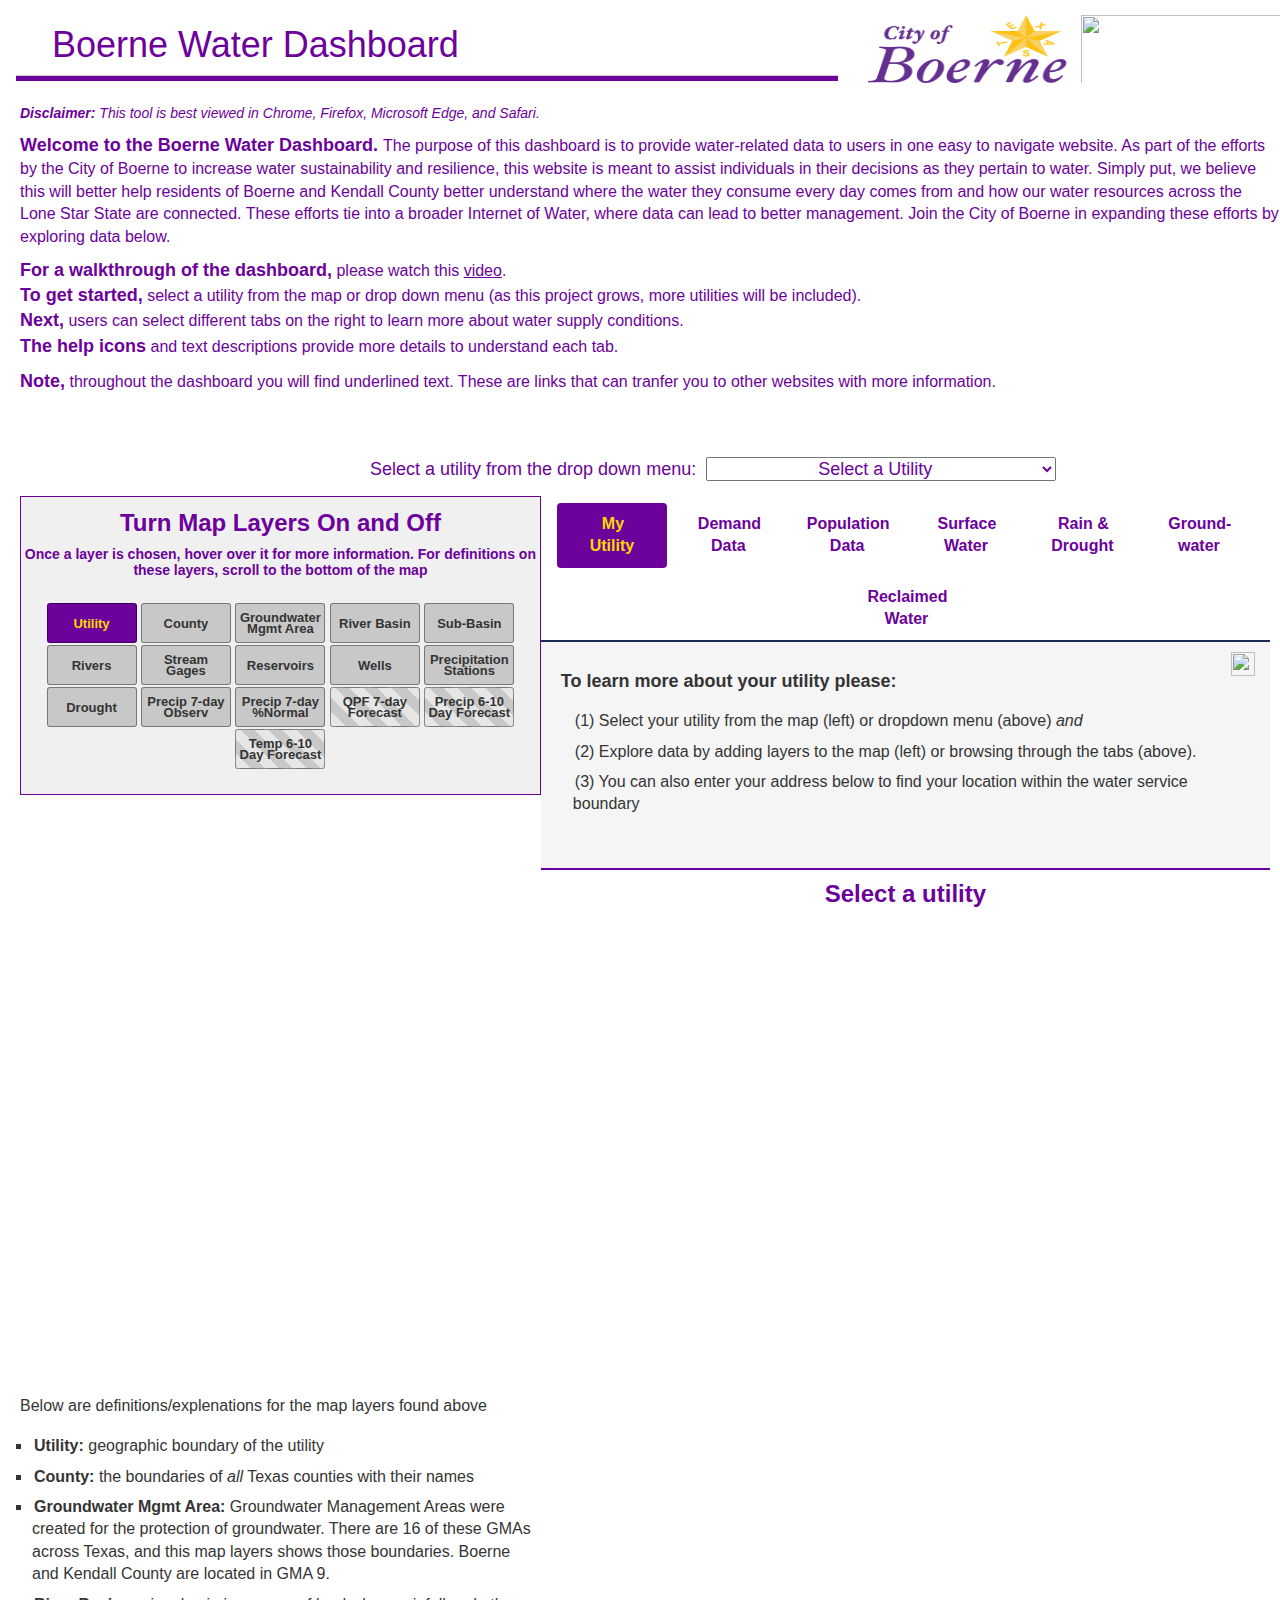
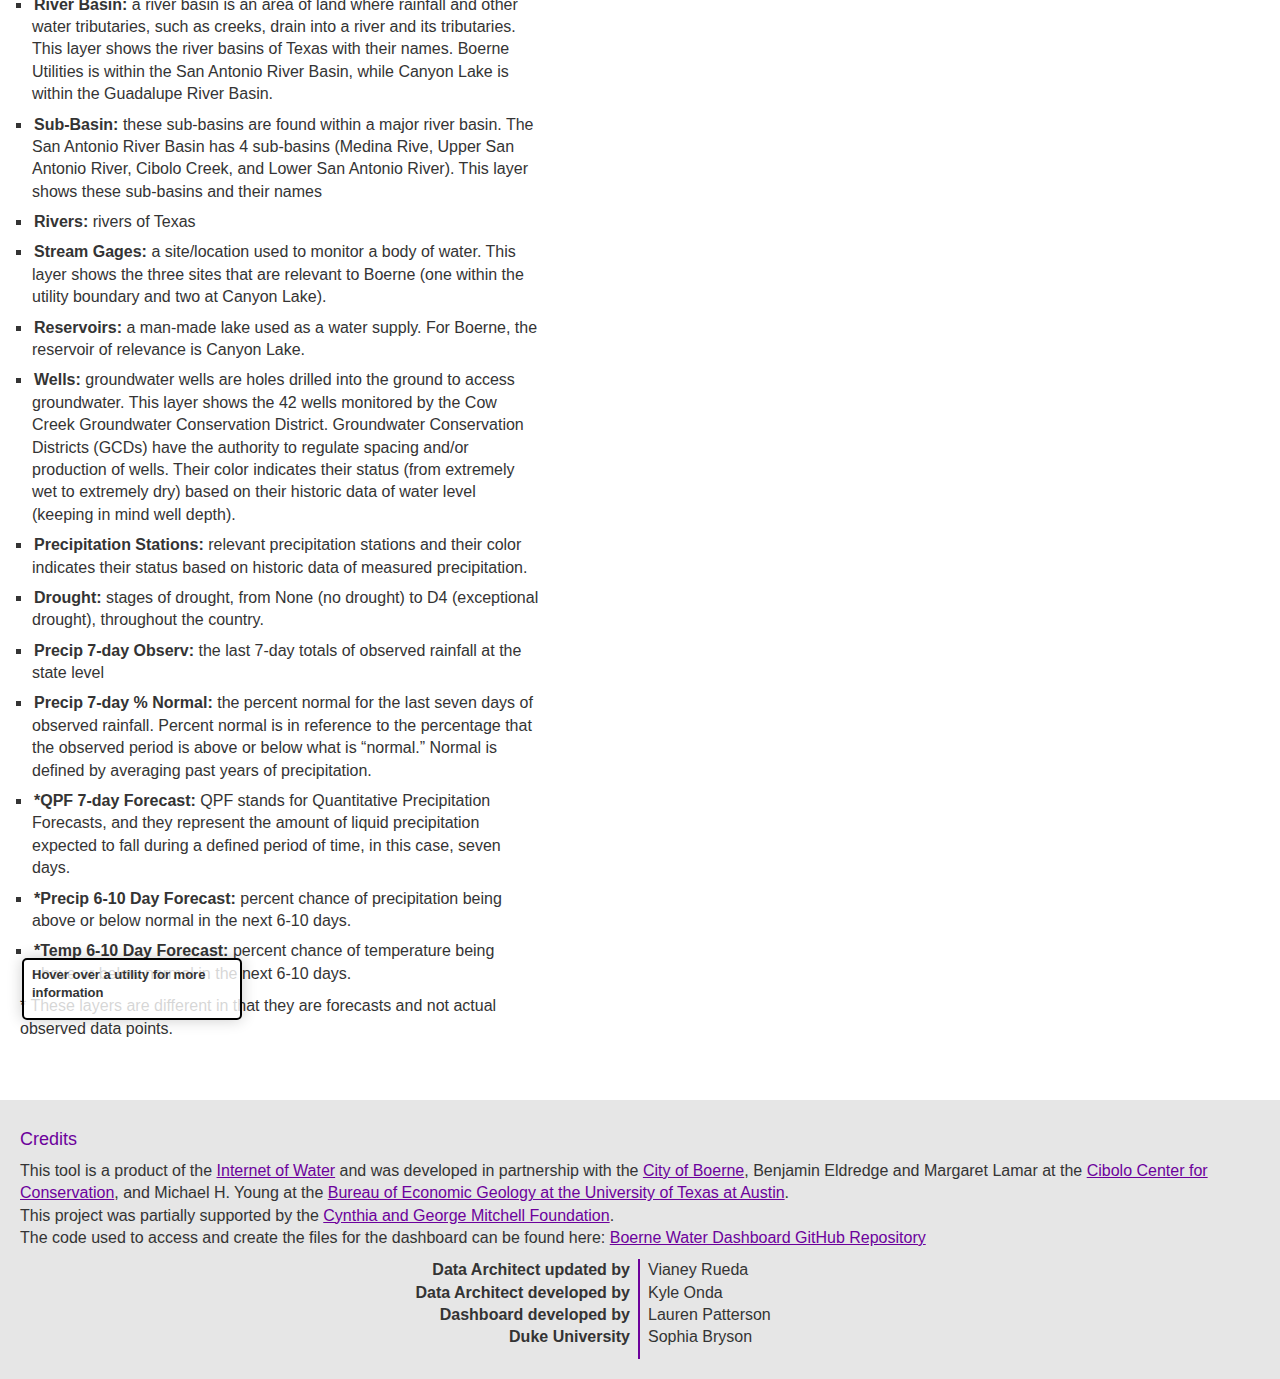
==== boerne-water-supply/index.html @ c2f60dc2 "update" ====
<!doctype html>
<!-- (c) Copyright protected by Duke University -->
<html class="no-js" lang="en-US" dir="ltr">
  <head>
    <meta charset="utf-8">
    <meta http-equiv="x-ua-compatible" content="ie=edge">
    <title>Boerne Water Dashboard</title>
    <meta name="description" content="Boerne water supply status">
    <meta name="viewport" content="width=device-width, initial-scale=1">
    <link rel="shortcut icon" href="favicon.png">

    <link rel="manifest" href="site.webmanifest">
    <link rel="apple-touch-icon" href="icon.png">
    <!-- Place favicon.ico in the root directory -->

    <link rel="preconnect" href="https://fonts.gstatic.com">
    <link href="https://fonts.googleapis.com/css2?family=Lato&family=Quicksand:wght@400;600&display=swap" rel=  "stylesheet">
     
    <script  src="https://code.jquery.com/jquery-3.5.0.min.js"  integrity="sha256-xNzN2a4ltkB44Mc/Jz3pT4iU1cmeR0FkXs4pru/JxaQ="
    crossorigin="anonymous"></script>
    
    <link rel="stylesheet" href="https://maxcdn.bootstrapcdn.com/bootstrap/3.3.7/css/bootstrap.min.css" integrity="sha384-BVYiiSIFeK1dGmJRAkycuHAHRg32OmUcww7on3RYdg4Va+PmSTsz/K68vbdEjh4u" crossorigin="anonymous">
    <link rel="stylesheet" href="https://maxcdn.bootstrapcdn.com/bootstrap/3.3.7/css/bootstrap-theme.min.css" integrity="sha384-rHyoN1iRsVXV4nD0JutlnGaslCJuC7uwjduW9SVrLvRYooPp2bWYgmgJQIXwl/Sp" crossorigin="anonymous">
    <script src="https://maxcdn.bootstrapcdn.com/bootstrap/3.3.7/js/bootstrap.min.js" integrity="sha384-Tc5IQib027qvyjSMfHjOMaLkfuWVxZxUPnCJA7l2mCWNIpG9mGCD8wGNIcPD7Txa" crossorigin="anonymous"></script>

    
    <script src="https://api.mapbox.com/mapbox-gl-js/v2.0.0/mapbox-gl.js"></script>
    <link href="https://api.mapbox.com/mapbox-gl-js/v2.0.0/mapbox-gl.css" rel="stylesheet" />
    <script src="https://api.mapbox.com/mapbox-gl-js/plugins/mapbox-gl-geocoder/v4.5.1/mapbox-gl-geocoder.min.js"></script>
    <link rel="stylesheet" href="https://api.mapbox.com/mapbox-gl-js/plugins/mapbox-gl-geocoder/v4.5.1/mapbox-gl-geocoder.css"
        type="text/css"/>

    <!-- Promise polyfill script required to use Mapbox GL Geocoder in IE 11 -->
    <script src="https://cdn.jsdelivr.net/npm/es6-promise@4/dist/es6-promise.min.js"></script>
    <script src="https://cdn.jsdelivr.net/npm/es6-promise@4/dist/es6-promise.auto.min.js"></script>
    
    <script src="https://d3js.org/d3.v5.min.js"></script>           
    <script type="text/javascript" src="https://cdn.plot.ly/plotly-latest.min.js" defer></script>
    <!-- <script src = "js/plotly-latest.min.js"></script> -->
    <script src="https://unpkg.com/geojson-vt@3.2.0/geojson-vt.js"></script> <!-- create mapbox vector tiles-->
    <link rel="stylesheet" href="css/main_content.css">

    <style type="text/css">

    </style>
</head>

<body>
<div class = "row header">
    <div class="col-sm-8">    
        <h1 style="padding-left: 1em;">Boerne Water Dashboard</h1> 
        <hr style="background-color: #6c019c; height: 5px; margin-top: 1px;">
    </div>
    <div class="col-sm-2">
        <a href = "https://www.ci.boerne.tx.us//149/Utilities"> <img src="img/boerne_logo.png" style="width: 200px; height: 78px; padding-top: 10px; display: inline-block;"> </a> 
    </div>
    <div class="col-sm-2">
        <a href = "https://internetofwater.org/"> <img src="img/iow_logo.png" style="width: 200px; height: 78px; padding-top: 10px; display: inline-block;"> </a> 
    </div>
</div>

<!-- EXPLANATION TAB #################################################################################################

####################################################################################################################-->
<div class = "row header" style="margin-left: 20px;">
  <p style=" font-size: 14px;"><i><b>Disclaimer:</b> This tool is best viewed in Chrome, Firefox, Microsoft Edge, and Safari.</i></p>
  <p style="font-size: 16px;"><span style="color: rgb(108,1,156); font-size: 18px"><b>Welcome to the Boerne Water Dashboard. </b></span> The purpose of this dashboard is to provide water-related data to users in one easy to navigate website. 
    As part of the efforts by the City of Boerne to increase water sustainability and resilience, this website is meant to assist individuals in their decisions as they pertain to water. Simply put, we believe this will better help residents of 
    Boerne and Kendall County better understand where the water they consume every day comes from and how our water resources across the Lone Star State are connected. These efforts tie into a broader Internet of Water, where data can lead to 
    better management. Join the City of Boerne in expanding these efforts by exploring data below.<br>
  </p>  
  <p style="font-size: 16px;"><span style="color: rgb(108,1,156); font-size: 18px"><b>For a walkthrough of the dashboard,</b></span> please watch this <a href="https://www.youtube.com/watch?v=qurbL8w9JPM" target = "_blank">video</a>.<br>
    <span style="color: rgb(108,1,156); font-size: 18px"><b>To get started,</b></span> select a utility from the map or drop down menu (as this project grows, more utilities will be included). <br>
    <span style="color: rgb(108,1,156); font-size: 18px"><b>Next,</b></span> users can select different tabs on the right to learn more about water supply conditions.<br>
    <span style="color: rgb(108,1,156); font-size: 18px"><b>The help icons</b></span> and text descriptions provide more details to understand each tab.
  </p>
  <p style="font-size: 16px;"><span style="color: rgb(108,1,156); font-size: 18px"><b>Note,</b></span> throughout the dashboard you will find underlined text. These are links that can tranfer you to other websites with more information.<br></p>
  <h3 class = "chartTitles" id="dataUpdateNotice" style="padding-top: 20px; left: 50%;"></h3>
  <br>
  <!-- <img id="utilityHelp" style="position: absolute; height: 22px; right: 5px;" src="img/info_icon.png"> -->
    <form name="selectSystem"> 
        <h4 style="display: inline-block; padding-left: 350px">Select a utility from the drop down menu:</h4>&nbsp;
      <select style="width: 350px;" name="setSystem" id="setSystem" onchange="setSystemThis(this);">
              <option selected = "selected" value="none"> Select a Utility </option>
      </select>  
  </form>
</div>


<!--#######################################################################################################
                                    TAB SET UP
    ######################################################################################################-->
<div class="container">
  <div class="col-sm-5" style="padding:0px">
      <div class= "map-layers-row">   
        <h3 class="chartTitles">Turn Map Layers On and Off</h3>
        <h5 class="chartTitles">Once a layer is chosen, hover over it for more information. For definitions on these layers, scroll to the bottom of the map</h3> 
        <div class="row" style="text-align: center; display: inline;"> 
            <button class = "btn" value = "menuUtility" id = "menuUtility" style= "background-color: #6c019c; color: gold;">Utility</button>
            <button class="btn" value= "menuCounty" id= "menuCounty" >County</button>
            <button class="btn" value= "menuGMA" id= "menuGMA">Groundwater Mgmt Area</button>
            <button class="btn" value="menuBasins" id="menuBasins">River Basin</button>
            <button class="btn" value="menuWatershed" id="menuWatershed">Sub-Basin</button>
            <!--<button class="btn" value= "menuSource" id= "menuSource">Water Source</button>-->
            <button class="btn" value= "menuRivers" id= "menuRivers">Rivers</button>
            <button class="btn" value= "menuStreamGages" id= "menuStreamGages">Stream Gages</button>
            <button class="btn" value= "menuReservoirs" id= "menuReservoirs">Reservoirs</button>
            <button class="btn" value= "menuGroundwater" id= "menuGroundwater">Wells</button>
            <button class="btn" value= "menuPrecipitation" id= "menuPrecipitation">Precipitation Stations</button>
            <button class="btn" value= "menuDrought" id= "menuDrought">Drought</button>
            <button class="btn" value= "menuPCP7DayObsv" id= "menuPCP7DayObsv">Precip 7-day Observ</button>
            <button class="btn" value= "menuPCP7DayNorm" id= "menuPCP7DayNorm">Precip 7-day %Normal</button>
            <button class="btn forecast" value= "menuQPF7day" id= "menuQPF7day">QPF 7-day Forecast</button>
            <button class="btn forecast" value= "menuForecastPCP6" id= "menuForecastPCP6">Precip 6-10 Day Forecast</button>
            <button class="btn forecast" value= "menuForecastTEMP6" id= "menuForecastTEMP6">Temp 6-10 Day Forecast</button>
        </div><!--end top row-->
     <!--ADD DIV TO TURN ON WHEN QPF 7-day forecast selected-->
     <div id="moreForecastInfo" style="text-align: center; color: rgb(108,1,156); display: none;">
        <p>For additional forecasts, please visit the <a href="https://www.wpc.ncep.noaa.gov/#page=ovw" target="_blank">Weather Precipitation Center</a>.</p>
      </div>

    </div><!-- end map layers row-->

    <!--#######################################################################################################
                                    MAP DIV
    ######################################################################################################-->
     <div class="map-layer-row" id = "map-column" style="z-index: 1px;" style="border: thin solid rgb(108,1,156);">
           <div id="map" style="height: 600px; z-index: 10;"> <!--border: thin solid black;"--> 
           <div class="infoMap" id="map_hover_box"><p><strong>Hover over a utility for more information</strong></p></div>
           <div class="legend" id="stream-legend" style="display: none;"></div>    
           <div class="legend" id="drought-legend" style="display: none;"></div>    
         </div> <!--end map Div-->
      </div><!--end map row div-->
      <p> Below are definitions/explenations for the map layers found above</p>
        <ul style="list-style-type:square">                             
          <li> <b>Utility:</b> geographic boundary of the utility</li>
          <li> <b>County:</b> the boundaries of <i>all</i> Texas counties with their names</li>
          <li> <b>Groundwater Mgmt Area:</b> Groundwater Management Areas were created for the protection of groundwater. There are 16 of these GMAs across Texas, 
            and this map layers shows those boundaries. Boerne and Kendall County are located in GMA 9.</li>
          <li> <b>River Basin:</b> a river basin is an area of land where rainfall and other water tributaries, such as creeks, drain into a river and its tributaries. 
            This layer shows the river basins of Texas with their names. Boerne Utilities is within the San Antonio River Basin, while Canyon Lake is 
            within the Guadalupe River Basin.</li>
          <li> <b>Sub-Basin:</b> these sub-basins are found within a major river basin. The San Antonio River Basin has 4 sub-basins (Medina Rive, Upper San Antonio River, 
            Cibolo Creek, and Lower San Antonio River). This layer shows these sub-basins and their names</li>
          <li> <b>Rivers:</b> rivers of Texas</li>
          <li> <b>Stream Gages:</b> a site/location used to monitor a body of water. This layer shows the three sites that are relevant to Boerne (one within the utility 
            boundary and two at Canyon Lake).</li>
          <li> <b>Reservoirs:</b> a man-made lake used as a water supply. For Boerne, the reservoir of relevance is Canyon Lake.</li>
          <li> <b>Wells:</b> groundwater wells are holes drilled into the ground to access groundwater. This layer shows the 42 wells monitored by the Cow Creek Groundwater 
            Conservation District. Groundwater Conservation Districts (GCDs) have the authority to regulate spacing and/or production of wells. Their color indicates their 
            status (from extremely wet to extremely dry) based on their historic data of water level (keeping in mind well depth).</li>
          <li> <b>Precipitation Stations:</b> relevant precipitation stations and their color indicates their status based on historic data of measured precipitation.</li>
          <li> <b>Drought:</b> stages of drought, from None (no drought) to D4 (exceptional drought), throughout the country.</li>
          <li> <b>Precip 7-day Observ:</b> the last 7-day totals of observed rainfall at the state level</li>
          <li> <b>Precip 7-day % Normal:</b> the percent normal for the last seven days of observed rainfall. Percent normal is in reference to the percentage that the observed 
            period is above or below what is “normal.” Normal is defined by averaging past years of precipitation.</li>
          <li> <b>*QPF 7-day Forecast:</b> QPF stands for Quantitative Precipitation Forecasts, and they represent the amount of liquid precipitation expected to fall during a 
            defined period of time, in this case, seven days.</li>
          <li> <b>*Precip 6-10 Day Forecast:</b> percent chance of precipitation being above or below normal in the next 6-10 days.</li>
          <li> <b>*Temp 6-10 Day Forecast:</b> percent chance of temperature being above or below normal in the next 6-10 days.</li>
        </ul>
        <p> * These layers are different in that they are forecasts and not actual observed data points.</p>
  </div> <!--co-sm-5 end Map section-->

     
 <script>//LOAD DROP DOWN LIST
  document.getElementById("setSystem").options.length = 1;
  opts = document.getElementById('setSystem');

  d3.csv("data/basic_info.csv").then(function(dataCSV){
  var systemList = dataCSV.filter(function(d) { return d.data === "yes"; });
  var systemNames = systemList.map(function(d){ return d.utility_name; });
  systemList.sort(function (a,b) {
     return (a.utility_name < b.utilty_name) ? -1 : 1;
  });
  for(i=0; i< systemNames.length; i++) {
         var option = document.createElement('option');
            option.text = systemList[i].utility_name;
            option.value = systemList[i].pwsid;
            opts.appendChild(option);
  }
  opts.value = myUtility;
});//end d3

function setSystemThis(target){
  var sel = document.getElementById('setSystem');
    myUtilityID = sel.value;
    myUtility = sel.options[sel.selectedIndex].text;
    geocoder.clear();

    map.setFilter('water_supply', ['in', 'drawFile', myUtilityID]);
    map.setFilter('water_supply_name', ['in', 'drawFile', myUtilityID]);
    
    if (myUtilityID === "none"){
      myUtility = "none";
      myUtilityInfo(myUtility);
      createBlankSummary();
    }
    if (myUtilityID !== "none"){
      myUtilityInfo(myUtility);
      createCurrentSummary(myUtility);
      createDemandInfo(myUtilityID, checkedDemand);
    }
   
    return {myUtility, myUtilityID};
 }

</script>


<!--#######################################################################################################
                                      Tab Content
  ######################################################################################################-->
<div class = "col-sm-7">
    <div class="row">
    <ul id="tabs" class="nav nav-pills" data-tabs="tabs">
        <li class = "active"><a href="#about" data-toggle="tab">My <br> Utility</a></li>
        <li><a href="#demand" data-toggle="tab">Demand <br> Data</a></li>
        <li><a href="#pop" data-toggle="tab">Population <br> Data</a></li>
        <li><a href="#waterSupplyStatus" data-toggle="tab">Surface <br> Water</a></li>
        <li><a href="#pcpDrought" data-toggle="tab">Rain &<br>Drought</a></li>
        <li><a href="#groundwater" data-toggle="tab">Ground-<br>water</a></li>
        <li><a href="#reclaimed" data-toggle="tab">Reclaimed<br>Water</a></li>
      </ul>
    </div>
  
<div class="row" id="main-one" style="padding: 0 10px;">
   <div id="my-tab-content" class="tab-content clearfix;">
  <!--#######################################################################################################
                                      My Utility Tab
  ######################################################################################################-->
    <div class="tab-pane active" id="about">
      <div class="intro-bkgd">
        <img class="help-icon" id="utilityHelp" src="img/info_icon.png">
          <div class="row" id="utility_tab_info" style="margin: 5px; display: none; z-index: 8;">
              <img src="img/main-page.png" style="width: 100%; display: inline-block;">
          </div>
      
        <h4> <strong>To learn more about your utility please:</strong></h4>
            <ul>
              <li>(1) Select your utility from the map (left) or dropdown menu (above) <em>and</em></li>
              <li>(2) Explore data by adding layers to the map (left) or browsing through the tabs (above). </li>
              <li>(3) You can also enter your address below to find your location within the water service boundary </li>
            </ul>
          <br>
          <!-- place mapbox geocoder here instead of inside the map-->
          <div class = "geocoder" id="geocoder"> </div> <!-- end geocoder div-->
      </div>
      
      <div id="utilityResult">
        <h3 class = "chartTitles">Select a utility</h3>
      </div>
       
      <h4 class="chartTitles" id = "utilityTableHeader"></h4>
      <div id = "utilityTable" class = "table table-wrapper-scroll-y my-custom-scrollbar"></div>
    </div> <!-- end about pane-->
  
  <!--#######################################################################################################
                                      Water Supply Status Tab
      ######################################################################################################-->
    <div class="tab-pane" id="waterSupplyStatus">
      <!--Info Tab-->
       <img class="help-icon" id="surfaceHelp" src="img/info_icon.png">
      <div class="row" id="surface_tab_info" style="margin: 5px; display: none; z-index: 8;">
            <img src="img/surface-tab.png" style="width: 95%; display: inline-block;">
      </div>
      
     <!-- PLOTS -->
      <h4 class = "chartTitles" id = "selectDataName">Select a stream gauge or reservoir to see plot</h4>
      <div class="row" id="selectMetadata" style="text-align: center; color: darkgray">  </div>
      <p>The plot below can show either the streamflow through a stream gauge or the storage of a reservoir. Depending on 
        the site chosen on the map, stream gauge or reservoir, the y-axis of the plot will differ. For <i>stream gauges</i>, the units 
        are in Cubic Feet per Second (cfs). For <i>reservoirs</i> the units are a percentage of full capacity. On the x-axis 
        are the past <i>two</i> years of observed data. The color of each observation represents the status of that observation 
        as it compares to historical data. The “Turn stats layer on” checkbox allows you to dive into statistics/percentiles.</p>
      <div class="row" id = "switchStatsDiv" style= "margin: 10px 20px; display: none;">
        <input type="checkbox" id="switchStats" onclick="toggleStats(this.value)">&nbsp;&nbsp;Turn stats layer on
      </div>
            
      <div class="row chart-row" id = "streamPlot">
        <img class = "chart-holder-icon" src="img/stream_chart_icon.png">
      </div>

            <!-- TABLES -->
      <!--<h4 id = "summaryTitle" class = "chartTitles">Recent Streamflow Conditions for Selected Utility Watersheds</h4> 
      <div class="row chart-row" id="summaryTableDiv"></div>-->

    </div> <!-- end waterSupplyStatus pane-->

    <!--#######################################################################################################
                                      DEMAND Tab
      ######################################################################################################-->
   <div class="tab-pane" id="demand">
      <!--Info Tab-->
       <img class="help-icon" id="demandHelp" src="img/info_icon.png">
      <div class="row" id="demand_tab_info" style="margin: 5px; display: none; z-index: 8;">
            <img src="img/demand-tab.png" style="width: 95%; display: inline-block;">
      </div>
      
      <h4 class="chartTitles" id = "demandTitle">Select a utility to see water demand</h4> 
      <p>The top plot, <i>Daily Demand</i>, shows how much water was consumed each day for each recorded year and is measured in million(s) 
        of gallons per day. The bottom plot, <i>Cumulative Demand</i>, shows cumulative water consumption day-by-day for a given year and is 
        measured in million(s) of gallons. Both of these plots use the checkboxes to highlight different years. </p>
        <p> The City of Boerne has three main sources of water, of which its contract allocation is the following</p>
        <img src="img/boerne_sources.png" style="width: 810px; height: 510px; padding-top: 10px; display: inline-block;"> </a>
            <ul style="list-style-type:square">                             
              <li> <b>Canyon Lake Reservoir:</b> 1,176.6 million gallons per year</li>
              <li> <b>Groundwater wells from Trinity Aquifers:</b> 325.9 - 602.8 million gallons per year</li>
              <li> <b>Boerne Lake:</b> 271.4 million gallons per year</li>
            </ul>
     <!-- PLOTS -->
      <div class="metadata" id="selectDemandMetadata">  </div>
      <div class="row">
        <div class = "col-sm-2" style="padding-top: 20px;">Select to Highlight
        <form style="color: black; font-size: 14px;">
            <input onclick="createTraceDemand(this.value)" name="checkDemandYear" value="2002" type="checkbox"> 2002<br>  
            <input onclick="createTraceDemand(this.value)" name="checkDemandYear" value="2003" type="checkbox"> 2003<br>
            <input onclick="createTraceDemand(this.value)" name="checkDemandYear" value="2004" type="checkbox"> 2004<br>
            <input onclick="createTraceDemand(this.value)" name="checkDemandYear" value="2005" type="checkbox"> 2005<br>
            <input onclick="createTraceDemand(this.value)" name="checkDemandYear" value="2006" type="checkbox"> 2006<br>
            <input onclick="createTraceDemand(this.value)" name="checkDemandYear" value="2007" type="checkbox"> 2007<br>  
            <input onclick="createTraceDemand(this.value)" name="checkDemandYear" value="2008" type="checkbox"> 2008<br>
            <input onclick="createTraceDemand(this.value)" name="checkDemandYear" value="2009" type="checkbox"> 2009<br>
            <input onclick="createTraceDemand(this.value)" name="checkDemandYear" value="2010" type="checkbox"> 2010<br>  
            <input onclick="createTraceDemand(this.value)" name="checkDemandYear" value="2011" type="checkbox"> 2011<br>  
            <input onclick="createTraceDemand(this.value)" name="checkDemandYear" value="2012" type="checkbox"> 2012<br>  
            <input onclick="createTraceDemand(this.value)" name="checkDemandYear" value="2013" type="checkbox"> 2013<br>  
            <input onclick="createTraceDemand(this.value)" name="checkDemandYear" value="2014" type="checkbox"> 2014<br>  
            <input onclick="createTraceDemand(this.value)" name="checkDemandYear" value="2015" type="checkbox"> 2015<br>
            <input onclick="createTraceDemand(this.value)" name="checkDemandYear" value="2016" type="checkbox"> 2016<br>  
            <input onclick="createTraceDemand(this.value)" name="checkDemandYear" value="2017" type="checkbox"> 2017<br>  
            <input onclick="createTraceDemand(this.value)" name="checkDemandYear" value="2018" type="checkbox"> 2018<br>
            <input onclick="createTraceDemand(this.value)" name="checkDemandYear" value="2019" type="checkbox"> 2019<br>
            <input onclick="createTraceDemand(this.value)" name="checkDemandYear" value="2020" type="checkbox"> 2020<br>
            <input onclick="createTraceDemand(this.value)" name="checkDemandYear" value="2021" type="checkbox" checked> 2021<br>
        </form>
      </div>
        <div class = "row chart-row">
          <div class = "col-sm-9" id = "demandPlot" style="padding: 0;">
            <img class = "chart-holder-icon" src="img/demand_chart_icon.png">
          </div>
          <div class = "col-sm-9" id = "demandCumPlot" style="padding-bottom: 40px;"></div>
        </div>
    </div>
  </div> <!-- end demand pane-->

<!--#######################################################################################################
                                      POPULATION Tab
######################################################################################################-->
   
   <div class="tab-pane" id="pop">
      <!--Info Tab-->
       <img class="help-icon" id="popHelp" src="img/info_icon.png">
      <div class="row" id="pop_tab_info" style="margin: 5px; display: none; z-index: 8;">
            <img src="img/demand-tab.png" style="width: 95%; display: inline-block;">
      </div>
      
      <h4 class = "chartTitles" id = "longPopTitle"></h5>
      <div class="row chart-row" id = "popPlot"></div>

     <!-- PLOTS -->
      <div class="metadata" id="selectpopMetadata">  </div>
      <div class="row">
        <div class = "col-sm-2" style="padding-top: 20px;">
        
      </div>
        <div class = "row">
          <div class = "col-sm-9" id = "popPlot" style="padding: 0;">
            
          </div>
        </div>

        <div class = "row" style="margin-left: 10px;">
          <p><b>CLB</b> represents the population within a city limit boundary. <b>WSB</b> represents the population serviced by the utility.</p>
          <p>This plot represents the number of people utilizing water from Boerne Utilities in two forms. The solid purple line indicates 
            the City of Boerne population and the dashed blue line shows the total number of water customers.</p>
      </div>
    </div>
  </div> <!-- end population pane-->
  
<!--#######################################################################################################
                                      GROUND WATER Tab
      ######################################################################################################-->
    <div class="tab-pane" id="groundwater">
      <!--Info Tab-->
       <img class="help-icon" id="gwHelp" src="img/info_icon.png">
      <div class="row" id="gw_tab_info" style="margin: 5px; display: none; z-index: 8;">
            <img src="img/gw-tab.png" style="width: 95%; display: inline-block;">
      </div>
      <!-- TABLES -->
      <h4 class="chartTitles" id = "groundwaterTitle">Select a well from the map for more information</h4> 
      <div class="metadata" id="selectGWMetadata">  </div>
      <p>Each of these plots has a top axis depicting the land surface. This is to illustrate the depth of the well at which 
        water is observed (i.e., water level). </p>
     <!-- PLOTS -->

      <div class="row" id = "switchGWStatsDiv" style= "margin-left: 20px; display: none;">
          <br>
          <input type="checkbox" id="switchGWStats" onclick="toggleGWStats(this.value)">&nbsp;&nbsp;Turn stats layer on
      </div>

      <h4 class = "chartTitles" id = "relGWTitle"></h4>
        <p>The x-axis (horizontal line) of this first plot, <i>Groundwater Levels Relative to Historic Levels</i>, includes the past <i>two</i> 
          years of observed data. The color represents the status of that observation (from very dry to very wet) as it compares to historical data. 
          It is important to keep in mind the depth of the well when looking at this information. The “Turn stats layer on” checkbox allows a user to 
          dive into statistics/percentiles. The y-axis (vertical line) is the feet below surface at which the water level is at.</p>
       <div class="row chart-row" id = "gwPlot2">
          <img class="chart-holder-icon" src="img/gw_chart_icon.png">
       </div>

      <h4 class="chartTitles" id="monthlyGWTitle" style= "margin-top: 50px;"></h4> 
      <p>The y-axis (vertical line) of this plot, <i>Monthly Mean Trends</i>, remains the same as above, but the water level is a monthly average 
        and shows how far below the surface water was accessible. This is also an indication of higher, lower or average periods of precipitation 
        or an increase in water consumption. It is normal for levels to drop during the summer. The checkbox allows users to observe monthly trends for any given year.</p>
        <div class = "col-sm-2">Select to Highlight
          <form>  
            <input onclick="createTraceGW(this.value)" name="checkGWYear" value="2005" type="checkbox"> 2005<br>  
            <input onclick="createTraceGW(this.value)" name="checkGWYear" value="2006" type="checkbox"> 2006<br>  
            <input onclick="createTraceGW(this.value)" name="checkGWYear" value="2007" type="checkbox"> 2007<br>  
            <input onclick="createTraceGW(this.value)" name="checkGWYear" value="2008" type="checkbox"> 2008<br> 
            <input onclick="createTraceGW(this.value)" name="checkGWYear" value="2009" type="checkbox"> 2009<br>  
            <input onclick="createTraceGW(this.value)" name="checkGWYear" value="2010" type="checkbox"> 2010<br>  
            <input onclick="createTraceGW(this.value)" name="checkGWYear" value="2011" type="checkbox"> 2011<br>
            <input onclick="createTraceGW(this.value)" name="checkGWYear" value="2012" type="checkbox"> 2012<br>
            <input onclick="createTraceGW(this.value)" name="checkGWYear" value="2013" type="checkbox"> 2013<br>
            <input onclick="createTraceGW(this.value)" name="checkGWYear" value="2014" type="checkbox"> 2014<br>
            <input onclick="createTraceGW(this.value)" name="checkGWYear" value="2015" type="checkbox"> 2015<br>
            <input onclick="createTraceGW(this.value)" name="checkGWYear" value="2016" type="checkbox"> 2016<br>  
            <input onclick="createTraceGW(this.value)" name="checkGWYear" value="2017" type="checkbox"> 2017<br>  
            <input onclick="createTraceGW(this.value)" name="checkGWYear" value="2018" type="checkbox"> 2018<br>  
            <input onclick="createTraceGW(this.value)" name="checkGWYear" value="2019" type="checkbox"> 2019<br>
            <input onclick="createTraceGW(this.value)" name="checkGWYear" value="2020" type="checkbox"> 2020<br>
            <input onclick="createTraceGW(this.value)" name="checkGWYear" value="2021" type="checkbox" checked> 2021<br>
          </form>
        </div>
          <div class = "row">
            <div class = "col-sm-9" id = "gwPlot4" style="padding: 0;"></div> 
          </div>
      <h4 class = "chartTitles" id = "longGWTitle"></h4>
      <p>The y-axis (vertical line) of this plot, <i>Long-term annual trands</i>, remains the same as above, but the water 
      level is a yearly average.</p>
      <div class="row chart-row" id = "gwPlot3"></div>
    
    </div> <!-- endGroundwater pane-->


<!--#######################################################################################################
                                      PCP - DROUGHT Tab
      ######################################################################################################-->
    <div class="tab-pane" id="pcpDrought">
      <!--Info Tab-->
       <img class="help-icon" id="pcpHelp" src="img/info_icon.png">
       <div class="row" id="pcp_tab_info" style="margin: 5px; display: none; z-index: 8;">
            <img src="img/pcp-tab.png" style="width: 95%; display: inline-block;">
      </div>
      <!-- TABLES -->
      <h4 class = "chartTitles" style="width: 90%">Select a sub-basin to see how drought changes over time</h4> 
      <p>By first selecting a sub-basin from the drop-down menu below, the plot will show historic drought conditions for that watershed 
        and the category of drought (Zero-D4) throughout the years. The bar under the headline <i>Percent of "sub-basin name" basin by status</i> 
        represents the most up to date observations of the percentage of area under observed drought.</p>
          <form name="selectSize" style="margin: 20px 0 5px 20px;"> 
              <span><strong>Select Watershed:  </strong></span> &nbsp;
              <select style="width: 280px;" name="setHUC" id="setHUC" onchange="setHUCThis(this);">
                  <option selected = "selected" value="none"> Select from dropdown </option>
                  <optgroup label = "GUADALUPE RIVER BASIN">
                    <option value="12100201"> Upper Guadalupe </option>
                    <option value="12100202"> Middle Guadalupe </option>
                  </optgroup>
                  <optgroup label = "SAN ANTONIO RIVER BASIN">
                    <option value="12100304"> Cibolo </option>
                  </optgroup>
              </select>  
         </form>
         <br>

      <h4 class = "chartTitles" id = "hucDroughtTitle"><br></h4>
      <div class="row curDBlocksStyle" id = "curDBlocks" style="display: none;">
         <div class="col-sm-2 dstat" id = "dnonediv"></div>
         <div class="col-sm-2 dstat" id = "d0div" style="background-color: #FFFF00;"></div>
         <div class = "col-sm-2 dstat" id = "d1div" style="background-color: #FCD37F;"></div>
         <div class = "col-sm-2 dstat" id = "d2div" style="background-color: #FFAA00;"></div>
         <div class = "col-sm-2 dstat" id = "d3div" style="background-color: #E60000; color: white;"></div>
         <div class = "col-sm-2 dstat" id = "d4div" style="background-color: #730000; color: white;"></div>
      </div>
          <!-- PLOTS -->
      <div class="row chart-row" id = "droughtPlot">
        <img class = "chart-holder-icon" src="img/drought_chart_icon.png" style= "height: 200px; width: 200px;">
      </div>
       <div class = "row" style="margin-left: 10px;">
        <p><br> To learn more about current drought conditions, visit the <a href="https://droughtmonitor.unl.edu/CurrentMap/StateDroughtMonitor.aspx?TX" target="_blank">US Drought Monitor of Texas</a>, or <a href="https://www.ci.boerne.tx.us/1947/Water-Conservation" target="_blank"> Boerne Water Conservation</a>.<br></p>
      </div>

    <!-- ###################################### PCP INFORMATION -->
    <h4 class="chartTitles" id="pcpTitle">Select a precipitation gauge from the map for more information</h4> 
    <p>These two plots show first, <i>Monthly Precipitation</i>, and second <i>Cumulative Precipitation</i>. The <i>Monthly Precipitation</i> plot shows how much rain/precipitation 
      fell each month, in inches, at an observed site. The <i>Cumulative Precipitation</i> plot shows the sum amount of precipitation day-by-day, in inches. The checkboxes can be used to highlight 
      different years.</p>
    <p class = "metadata" id = "pcpMetadata"></p>
     <div class="row">
        <div class = "col-sm-2">Select to Highlight
        <form>
          <input onclick="createTracePCP(this.value)" name="checkPCPYear" value="1990" type="checkbox"> 1990<br>  
          <input onclick="createTracePCP(this.value)" name="checkPCPYear" value="1991" type="checkbox"> 1991<br>  
          <input onclick="createTracePCP(this.value)" name="checkPCPYear" value="1992" type="checkbox"> 1992<br>  
          <input onclick="createTracePCP(this.value)" name="checkPCPYear" value="1993" type="checkbox"> 1993<br> 
          <input onclick="createTracePCP(this.value)" name="checkPCPYear" value="1994" type="checkbox"> 1994<br>  
          <input onclick="createTracePCP(this.value)" name="checkPCPYear" value="1995" type="checkbox"> 1995<br>  
          <input onclick="createTracePCP(this.value)" name="checkPCPYear" value="1996" type="checkbox"> 1996<br>  
          <input onclick="createTracePCP(this.value)" name="checkPCPYear" value="1997" type="checkbox"> 1997<br> 
          <input onclick="createTracePCP(this.value)" name="checkPCPYear" value="1998" type="checkbox"> 1998<br>  
          <input onclick="createTracePCP(this.value)" name="checkPCPYear" value="1999" type="checkbox"> 1999<br>  
          <input onclick="createTracePCP(this.value)" name="checkPCPYear" value="2000" type="checkbox"> 2000<br>  
          <input onclick="createTracePCP(this.value)" name="checkPCPYear" value="2001" type="checkbox"> 2001<br> 
          <input onclick="createTracePCP(this.value)" name="checkPCPYear" value="2002" type="checkbox"> 2002<br>  
          <input onclick="createTracePCP(this.value)" name="checkPCPYear" value="2003" type="checkbox"> 2003<br> 
          <input onclick="createTracePCP(this.value)" name="checkPCPYear" value="2004" type="checkbox"> 2004<br>  
          <input onclick="createTracePCP(this.value)" name="checkPCPYear" value="2005" type="checkbox"> 2005<br>  
          <input onclick="createTracePCP(this.value)" name="checkPCPYear" value="2006" type="checkbox"> 2005<br>  
          <input onclick="createTracePCP(this.value)" name="checkPCPYear" value="2007" type="checkbox"> 2007<br>  
          <input onclick="createTracePCP(this.value)" name="checkPCPYear" value="2008" type="checkbox"> 2008<br> 
          <input onclick="createTracePCP(this.value)" name="checkPCPYear" value="2009" type="checkbox"> 2009<br>  
          <input onclick="createTracePCP(this.value)" name="checkPCPYear" value="2010" type="checkbox"> 2010<br>  
          <input onclick="createTracePCP(this.value)" name="checkPCPYear" value="2011" type="checkbox"> 2011<br>
          <input onclick="createTracePCP(this.value)" name="checkPCPYear" value="2012" type="checkbox"> 2012<br>
          <input onclick="createTracePCP(this.value)" name="checkPCPYear" value="2013" type="checkbox"> 2013<br>
          <input onclick="createTracePCP(this.value)" name="checkPCPYear" value="2014" type="checkbox"> 2014<br>
          <input onclick="createTracePCP(this.value)" name="checkPCPYear" value="2015" type="checkbox"> 2015<br>
          <input onclick="createTracePCP(this.value)" name="checkPCPYear" value="2016" type="checkbox"> 2016<br>  
          <input onclick="createTracePCP(this.value)" name="checkPCPYear" value="2017" type="checkbox"> 2017<br>  
          <input onclick="createTracePCP(this.value)" name="checkPCPYear" value="2018" type="checkbox"> 2018<br>  
          <input onclick="createTracePCP(this.value)" name="checkPCPYear" value="2019" type="checkbox"> 2019<br>
          <input onclick="createTracePCP(this.value)" name="checkPCPYear" value="2020" type="checkbox"> 2020<br>
          <input onclick="createTracePCP(this.value)" name="checkPCPYear" value="2021" type="checkbox" checked> 2021<br>
        </form>
      </div>
        <div class = "row">
          <div class = "col-sm-9" id = "pcpMonthPlot" style="padding: 0;">
            <img class = "chart-holder-icon" src="img/pcp_chart_icon.png">
          </div>
          <div class = "col-sm-9" id = "pcpCumPlot" ></div>
        </div>
    </div>
  </div> <!-- end PCP And DROUGHT pane-->

<!--#######################################################################################################
                                      RECLAIMED WATER Tab
######################################################################################################-->
   <div class="tab-pane" id="reclaimed">
      <!--Info Tab-->
       <img class="help-icon" id="reclaimedHelp" src="img/info_icon.png">
      <div class="row" id="reclaimed_tab_info" style="margin: 5px; display: none; z-index: 8;">
            <img src="img/demand-tab.png" style="width: 95%; display: inline-block;">
      </div>
      
      <h4 class="chartTitles" id = "reclaimedTitle">Select a utility to see reclaimed water produced</h4> 
      <p>Within the City of Boerne, since 2016 reclaimed water has been a source of water (like Canyon Lake, Boerne Lake, and underground wells), 
      but it is used strictly for outdoor irrigation. Like demand, these plots use the checkboxes to highlight different years. The first plot, 
      <i>Daily Reclaimed Water Produced</i>, shows daily observed reclaimed water used for each recorded year and is measured in million(s) of gallons 
      per day. The second plot, <i>Reclaimed Percent of Total Water</i>, shows the percentage that reclaimed water makes up of the total amount of water 
      used by the city. In other words, the total is the sum of demand plus reclaimed water use. Therefore, this plot represents the percentage of total 
      that is reclaimed.</p>
     <!-- PLOTS -->
      <div class="metadata" id="selectreclaimedMetadata">  </div>
      <div class="row">
        <div class = "col-sm-2" style="padding-top: 20px;">Select to Highlight
        <form style="color: black; font-size: 14px;">
          <input onclick="createTraceReclaimed(this.value)" name="checkReclaimedYear" value="2016" type="checkbox"> 2016<br>  
          <input onclick="createTraceReclaimed(this.value)" name="checkReclaimedYear" value="2017" type="checkbox"> 2017<br>  
          <input onclick="createTraceReclaimed(this.value)" name="checkReclaimedYear" value="2018" type="checkbox"> 2018<br>  
          <input onclick="createTraceReclaimed(this.value)" name="checkReclaimedYear" value="2019" type="checkbox"> 2019<br>
          <input onclick="createTraceReclaimed(this.value)" name="checkReclaimedYear" value="2020" type="checkbox"> 2020<br>
          <input onclick="createTraceReclaimed(this.value)" name="checkReclaimedYear" value="2021" type="checkbox" checked> 2021<br>
        </form>
      </div>
      <div class = "row chart-row">
        <div class = "col-sm-9" id = "reclaimedPlot" style="padding: 0;">
          <img class = "chart-holder-icon" src="img/demand_chart_icon.png">
        </div>
        <div class = "col-sm-9" id = "percentoftotalPlot" style="margin-left: 120px;"></div>
      </div>
    </div>
  </div> <!-- end demand pane-->
     
<!--#######################################################################################################
                                      endTabs
      ######################################################################################################-->
    </div> <!-- end my-tab-content-->
   </div> <!--end row -->
   </div> <!--end col-7-sm -->
</div> <!-- end main container-->  

 <script>
    jQuery(document).ready(function(){
       jQuery('#utilityHelp').on('click', function(event) { jQuery('#utility_tab_info').toggle('show');  });  
       jQuery('#surfaceHelp').on('click', function(event) { jQuery('#surface_tab_info').toggle('show');  });  
       jQuery('#demandHelp').on('click', function(event) { jQuery('#demand_tab_info').toggle('show');  });
       jQuery('#popHelp').on('click', function(event) { jQuery('#pop_tab_info').toggle('show');  });
       jQuery('#pcpHelp').on('click', function(event) { jQuery('#pcp_tab_info').toggle('show');  });  
       jQuery('#gwHelp').on('click', function(event) { jQuery('#gw_tab_info').toggle('show');  });  
       jQuery('#reclaimedHelp').on('click', function(event) { jQuery('#reclaimed_tab_info').toggle('show');  });
    });
  </script>

<!--#######################################################################################################
                                     ADD FOOTER
      ######################################################################################################-->
<footer>
    <h4 style="color: rgb(108,1,156);">Credits</h4>
    <p> This tool is a product of the  <a href="https://internetofwater.org/" target = "_blank">Internet of Water</a> and was developed in partnership with the <a href = "https://www.ci.boerne.tx.us/" target = "_blank"> City of Boerne</a>, Benjamin Eldredge and Margaret Lamar at the <a href="https://cibolo.org/" target="_blank">Cibolo Center for Conservation</a>, and Michael H. Young at the <a href="https://www.beg.utexas.edu/" target="_blank">Bureau of Economic Geology at the University of Texas at Austin</a>. 
      <br>
      This project was partially supported by the <a href="https://cgmf.org/p/home.html" target="_blank">Cynthia and George Mitchell Foundation</a>.
      <br>
      The code used to access and create the files for the dashboard can be found here: <a href="https://github.com/BoerneIoW/Boerne-Dashboard" target = "_blank">Boerne Water Dashboard GitHub Repository</a>
    </p>

<div style="display: flex">
  <section class="left-footer">
        <p style="padding-right: 8px;"> 
          <strong>Data Architect updated by<br>
          Data Architect developed by<br>
          Dashboard developed by<br>
          Duke University</strong>
        <br></p>
    </section>
    <section class="right-footer">
      <p style="padding-left: 8px;"> 
          Vianey Rueda <br>
          Kyle Onda <br>
          Lauren Patterson <br>
          Sophia Bryson <br>
      </p>
  </section>
</div>
</footer> <!--internal footer div-->  


<!--#######################################################################################################
                                    DECLARE GLOBAL VARIABLES
    ######################################################################################################-->
<script>
  // DECLARE GLOBAL VARIABLES
  var myUtility = "none";
  var myUtilityID = "none";
  var myHUC = "none";
  var currentYear = 2022;
  var clickedLayer;
  var streamLegend = document.getElementById('stream-legend');
  var recentDate;
  var streamID = "none";  var gwID = "none"; var pcpID = "none";
  var checked = [currentYear-1]; 
  var checkedDemand= [currentYear-1];
  var checkedReclaimed= [currentYear-1];
  var checkedPop= [currentYear-1];
  var checkedGW= [currentYear-1];
  var fileName;
  var streamPlotType = "off";
  var gwPlotType = "off";

  //configures plotly displays
  var config = {
  displayModeBar: true,
  modeBarButtonsToRemove: ['lasso2d', 'select2d', 'resetscale2d', 'toggleSpikelines', 'hoverCompareCartesian', 'hoverClosestCartesian']
  };

  
  // Create a popup, but don't add it to the map yet.
  var popup = new mapboxgl.Popup({
    closeButton: false,
    closeOnClick: false
  });
 

  mapboxgl.accessToken = 'pk.eyJ1IjoidnJ1ZWRhOTciLCJhIjoiY2t3bWZiOXYxMmJ2YTJ2cHcwcTRlYThvbyJ9.wN7ZXW4T0fI0TFzzSVAOfg';
  var map = new mapboxgl.Map({
    container: 'map', //specify container ID
    style: 'mapbox://styles/mapbox/streets-v11', //specify map style
    center: [-98.49653, 29.80583], //specify the start position; long, lat
    zoom: 9
  });
  map.addControl(new mapboxgl.NavigationControl(), 'top-left');

  var geocoder = new MapboxGeocoder({
    accessToken: mapboxgl.accessToken,
    //limit results to Boerne
    bbox: [-98.878512,29.690694,-98.58712,29.89914],
    mapboxgl: mapboxgl,
    placeholder: "Enter address to find your utility",
    zoom: 11
   });
  document.getElementById('geocoder').appendChild(geocoder.onAdd(map));

//draw initial map... set delay to ensure utilities loaded first
  var utilities;
  function getSystemData() { 
    return $.getJSON("data/boerne_utility.geojson", function(siteData){
           utilities = siteData; 
           setTimeout(drawMap(), 4000);
    });
  }
  getSystemData();
  

  //Get the most recent stream gauge data to show map updates
  d3.csv("data/update_date.csv").then(function(today){
  // $.getJSON("data/streamflow/boerne_stream_gauge_sites.geojson", function(lastData){
        // var lastDate = lastData.features[0].properties.date + "-" + lastData.features[0].properties.endYr;
        //console.log(today);
        var lastDate = today[0].today_date;
        document.getElementById("dataUpdateNotice").innerHTML = "Data Last Updated: " + lastDate;
    });


/*-------------------------------------------------------------------------------------------------------
  ////////////    CREATE GEOCODER FUNCTIONS                                             ///////////
--------------------------------------------------------------------------------------------------------*/
   geocoder.on('result', function(ev) {
    var addressReturn = ev.result.center;

    //loop through utilities to see if contained
    myUtility = "none"; myUtilityID = "none";
    var myUtilityData;

    utilities.features.forEach(function(d){
      if (d3.geoContains(d, addressReturn)) {
        myUtility = d.properties.utility_name;
        myUtilityID = d.properties.pwsid;
        myUtilityData = d.properties.data;
      }
    }); // end forEach
    console.log(myUtility);
    //set dropdown list to whatever is selected
    document.getElementById('setSystem').value = myUtilityID;

    if (myUtilityData === "yes"){
      map.setFilter('water_supply', ['in', 'drawFile', myUtilityID]);
      map.setFilter('water_supply_name', ['in', 'drawFile', myUtilityID]);
      createCurrentSummary(myUtility);
    }

    if (myUtilityData === "no" || myUtility === "none"){
      map.setFilter('water_supply', ['in', 'drawFile', "none"]);
      map.setFilter('water_supply_name', ['in', 'drawFile', "none"]);
    }
    
    myUtilityInfo(myUtility);
    
  }); //end geocoder on





  $('a[data-toggle="tab"]').on('shown.bs.tab', function (e) {
    target=$(e.target).attr("href");
    var visibility;

  if(target=="#waterSupplyStatus")  { 
    visibility = map.getLayoutProperty('streamgauge-layer', 'visibility');
    if (visibility === "none") {
      document.getElementById('menuStreamGages').click();
    }

    //visibility = map.getLayoutProperty('water_supply', 'visibility');
    //if (visibility === "none") {
      //document.getElementById('menuSource').click();
    //}
    
    visibility = map.getLayoutProperty('reservoirs', 'visibility');
    if (visibility === "none") {
      document.getElementById('menuReservoirs').click();
    }

    //Turn off other layers if they are on
    if (map.getLayoutProperty('groundwater', 'visibility') !== "none"){
      document.getElementById('menuGroundwater').click();
    }
    if (map.getLayoutProperty('precipitation', 'visibility') !== "none"){
      document.getElementById('menuPrecipitation').click();
    }
    if (map.getLayoutProperty('drought', 'visibility') !== "none"){
      document.getElementById('menuDrought').click();
    }
    if (map.getLayoutProperty('gma', 'visibility') !== "none"){
      document.getElementById('menuGMA').click();
    }


  }//end stream gauge tab

  if(target=="#demand"){
    createDemandInfo(myUtilityID, checkedDemand);
    
    //turn off other layers
    if (map.getLayoutProperty('streamgauge-layer', 'visibility') !== "none"){
      document.getElementById('menuStreamGages').click();
    }
    if (map.getLayoutProperty('reservoirs', 'visibility') !== "none"){
      document.getElementById('menuReservoirs').click();
    }
    if (map.getLayoutProperty('groundwater', 'visibility') !== "none"){
      document.getElementById('menuGroundwater').click();
    }
    if (map.getLayoutProperty('precipitation', 'visibility') !== "none"){
      document.getElementById('menuPrecipitation').click();
    }
    if (map.getLayoutProperty('drought', 'visibility') !== "none"){
      document.getElementById('menuDrought').click();
    }
    if (map.getLayoutProperty('gma', 'visibility') !== "none"){
      document.getElementById('menuGMA').click();
    }


  }

  if(target=="#reclaimed"){
    createReclaimedInfo(myUtilityID, checkedReclaimed);  
    
    //turn off other layers
    if (map.getLayoutProperty('streamgauge-layer', 'visibility') !== "none"){
      document.getElementById('menuStreamGages').click();
    }
    if (map.getLayoutProperty('reservoirs', 'visibility') !== "none"){
      document.getElementById('menuReservoirs').click();
    }
    if (map.getLayoutProperty('groundwater', 'visibility') !== "none"){
      document.getElementById('menuGroundwater').click();
    }
    if (map.getLayoutProperty('precipitation', 'visibility') !== "none"){
      document.getElementById('menuPrecipitation').click();
    }
    if (map.getLayoutProperty('gma', 'visibility') !== "none"){
      document.getElementById('menuGMA').click();
    }
  } 

  if(target=="#pop"){
    createPopInfo(myUtilityID, checkedPop);  
    
    //turn off other layers
    if (map.getLayoutProperty('streamgauge-layer', 'visibility') !== "none"){
      document.getElementById('menuStreamGages').click();
    }
    if (map.getLayoutProperty('reservoirs', 'visibility') !== "none"){
      document.getElementById('menuReservoirs').click();
    }
    if (map.getLayoutProperty('groundwater', 'visibility') !== "none"){
      document.getElementById('menuGroundwater').click();
    }
    if (map.getLayoutProperty('precipitation', 'visibility') !== "none"){
      document.getElementById('menuPrecipitation').click();
    }
    if (map.getLayoutProperty('gma', 'visibility') !== "none"){
      document.getElementById('menuGMA').click();
    }
  } 
  

  if(target=="#groundwater"){
    
    visibility = map.getLayoutProperty('groundwater', 'visibility');
    if (visibility === "none") {
      document.getElementById('menuGroundwater').click();
    }
    if (gwID !== "none"){
      createGWTab(gwID, recentDate);
    }

    //turn off other layers
    if (map.getLayoutProperty('streamgauge-layer', 'visibility') !== "none"){
      document.getElementById('menuStreamGages').click();
    }
    if (map.getLayoutProperty('reservoirs', 'visibility') !== "none"){
      document.getElementById('menuReservoirs').click();
    }
    if (map.getLayoutProperty('water_supply', 'visibility') !== "none"){
      document.getElementById('menuSource').click();
    }
    if (map.getLayoutProperty('precipitation', 'visibility') !== "none"){
      document.getElementById('menuPrecipitation').click();
    }
    if (map.getLayoutProperty('drought', 'visibility') !== "none"){
      document.getElementById('menuDrought').click();
    }
    if (map.getLayoutProperty('gma', 'visibility') !== "none"){
      document.getElementById('menuGMA').click();
    }


  }

  if(target=="#pcpDrought"){
    visibility = map.getLayoutProperty('precipitation', 'visibility');
    if (visibility === "none") {
      document.getElementById('menuPrecipitation').click();
    }
    visibility = map.getLayoutProperty('drought', 'visibility');
    if (visibility === "none") {
      document.getElementById('menuDrought').click();
    }

    //turn layers off
    //turn off other layers
    if (map.getLayoutProperty('streamgauge-layer', 'visibility') !== "none"){
      document.getElementById('menuStreamGages').click();
    }
    if (map.getLayoutProperty('reservoirs', 'visibility') !== "none"){
      document.getElementById('menuReservoirs').click();
    }
    if (map.getLayoutProperty('groundwater', 'visibility') !== "none"){
      document.getElementById('menuGroundwater').click();
    }
    if (map.getLayoutProperty('water_supply', 'visibility') !== "none"){
      document.getElementById('menuSource').click();
    }
    if (map.getLayoutProperty('gma', 'visibility') !== "none"){
      document.getElementById('menuGMA').click();
    }
  }
});
</script>
<script type="text/javascript" src="scripts/drawMap.js"></script> <!--needs to be asyn-->
<script type="text/javascript" src="scripts/utility_tab.js"></script>
<script type="text/javascript" src="scripts/map_hover_click.js"></script> <!--needs to be asyn-->
<script type="text/javascript" src="scripts/stream_stats.js" defer></script>
<script type="text/javascript" src="scripts/demandTab.js" defer></script>
<script type="text/javascript" src="scripts/popTab.js" defer></script>  
<script type="text/javascript" src="scripts/groundwaterTab.js" defer></script>
<script type="text/javascript" src="scripts/droughtPlot.js" defer></script>
<script type="text/javascript" src="scripts/precipPlots.js" defer></script>
<script type="text/javascript" src="scripts/reclaimedTab.js" defer></script>

    </body>
</html>
---- boerne-water-supply/css/main_content.css ----
/*! HTML5 Boilerplate v6.0.1 | MIT License | https://html5boilerplate.com/ */

/*
 * What follows is the result of much research on cross-browser styling.
 * Credit left inline and big thanks to Nicolas Gallagher, Jonathan Neal,
 * Kroc Camen, and the H5BP dev community and team.
 */

/* ==========================================================================
   Base styles: opinionated defaults
   ========================================================================== */

html {
    color: #6c019c;
    font-size: 1em;
    line-height: 1.4;
}

/*
 * Remove text-shadow in selection highlight:
*/
::-moz-selection {
    background: #6c019c;
    text-shadow: none;
}

::selection {
    background: #6c019c;
    text-shadow: none;
}

/*
 * A better looking default horizontal rule
 */

hr {
    display: block;
    height: 1px;
    border: 0;
    border-top: 1px solid #ccc;
    margin: 1em 0;
    padding: 0;
}

/*
 * Remove the gap between audio, canvas, iframes,
 * images, videos and the bottom of their containers:
 * https://github.com/h5bp/html5-boilerplate/issues/440
 */

audio,
canvas,
iframe,
img,
svg,
video {
    vertical-align: middle;
}

/*
 * Remove default fieldset styles.
 */

fieldset {
    border: 0;
    margin: 0;
    padding: 0;
}

/*
 * Allow only vertical resizing of textareas.
 */

textarea {
    resize: vertical;
}

/* ==========================================================================
   Author's custom styles
   ========================================================================== */

/*Color Palette*/
/*https://fonts.google.com/*
/*display: flow-root is the new version of the clearfix hack*/

/* Global Styles
---------------------------------------*/
body {
    color: #343434; /*dark gray*/
    font-family: "Open Sans", sans-serif;
    font-size: 16px;
    font-style: normal; /*italic and oblique are other options*/
    font-weight: 300; /*goes from 100 to 900 with 100 being lighter and 900 darker*/
    line-height: 1.4;
    max-width: 1600px;
    margin: auto;
    overflow-x: hidden; /*gets rid of the horizontal scroll bar at the bottom*/
    padding: 0;
}

h1,
h2,
h3,
h4,
h5,
h6 {
    font-family: "Open Sans", sans-serif;
}

ul {
    list-style: none;
    list-style-position: outside;
    padding-left: 12px;
    text-indent: 2px;
}

li {
    font-family: "Open Sans", sans-serif;
    font-size: 16px;
    padding-top: 0.5em;
}

/*Make URL's IoW specific*/
a {
    /*color: #831a1b;*/
    color: #6c019c;
    text-decoration: underline;
}
a:hover {
    color: #6c019c;
    text-decoration: underline;
}

/* TABLE FORMATTING
------------------------------------*/
table {
    font-size: 11px;
}

th {
    border: thin solid black;
    text-align: center;
}

td {
    border: 1px solid black;
    padding-top: 0.4em;
    width: 90px;
}

tr {
    height: 35px;
}

.sw-table {
    background-color: #f0f0f0;
    border: thin solid black;
    margin-top: 5px;
}

.sw-table body {
    font-weight: bold;
}
.sw-table td {
    text-align: center;
    vertical-align: middle;
}

.table > tbody > tr > td {
    text-align: left;
    vertical-align: middle;
}

.my-custom-scrollbar {
    height: 650px;
    overflow: auto;
    position: relative;
}
.my-custom-scrollbar thead th {
    background: white;
    position: sticky;
    top: 0;
}

.table-wrapper-scroll-y {
    display: block;
}

select {
    text-align-last: center;
}

/* COLOR CLASSES
---------------------------------------*/
.sw-table .ext-dry {
    color: darkred;
}
.sw-table .very-dry {
    color: red;
}
.sw-table .mod-dry {
    color: orange;
}
.sw-table .mod-wet {
    color: cornflowerblue;
}
.sw-table .very-wet {
    color: blue;
}
.sw-table .ext-wet {
    color: navy;
}

/* HELP ICON
---------------------------------------*/
.help-icon {
    cursor: pointer;
    height: 24px;
    position: absolute;
    right: 15px;
    top: 10px;
    width: 24px;
    z-index: 10;
}

.chart-holder-icon {
    display: block;
    height: 350px;
    margin: auto;
    width: 350px;
}

/*Header
---------------------------------------*/
.header {
    color: #6c019c;
    font-family: "Open Sans", sans-serif;
    font-size: 18px;
    margin: 5px 1px;
}

/* CONTAINERS & NAVITAGTION
---------------------------------------------------------*/
.container {
    display: flex;
    margin: 0 5px;
    width: 100%;
}

/*Headers for chart titles and map layers
---------------------------------------*/
.chartTitles {
    color: rgb(108, 1, 156);
    font-family: "Open Sans", sans-serif;
    font-weight: bold;
    margin: 1px auto;
    padding-top: 10px;
    text-align: center;
}

.metadata {
    font-size: 12px;
    text-align: center;
}

/* TAB NAVIGATION HEADERS
---------------------------------------*/
.nav-pills {
    top: 0;
    font-size: 16px;
    /* position: absolute; */
    text-align: center;
    border-bottom: rgb(28, 43, 88) solid 2px;
}
.nav-pills > li {
    border-radius: 4px 4px 0 0;
    display: inline-block;
    float: none;
    min-width: 110px;
    zoom: 1;
}

.nav-pills > li > a {
    color: rgb(108,1,156);
    font-weight: bold;
    text-decoration: none;
}

.nav-pills > li.active > a,
.nav-pills > li.active > a:hover,
.nav-pills > li.active > a:focus {
    background-color: #6c019c;
    color: #ffd700;
    font-weight: bold;
}

/* MAP LEGEND 
---------------------------------------------------------*/
.map-layers-row {
    background-color: rgb(240, 240, 240);
    border: thin solid rgb(108, 1, 156);
    margin: 1px 0 0 0;
    padding: 2px;
    text-align: center;
}

.chart-row {
    margin: 0 5px;
    text-align: center;
}

.btn {
    background: rgb(200, 200, 200);
    border: 1px solid rgba(0, 0, 0, 0.4);
    border-radius: 3px;
    display: inline-block;
    font-size: 13px;
    font-weight: bold;
    height: 40px;
    line-height: 90%;
    /*min-width: 100px;*/
    margin-top: 2px;
    padding-left: 3px;
    padding-right: 3px;
    text-align: center;
    vertical-align: middle;
    white-space: normal; /*breaks text to wrap*/
    width: 90px;
}

.forecast {
    background: repeating-linear-gradient(
        45deg,
        rgb(230, 230, 230),
        rgb(230, 230, 230) 10px,
        rgb(200, 200, 200) 10px,
        rgb(200, 200, 200) 20px
    );
}

.geocoder {
    bottom: 5px;
    left: 5px;
    line-height: 1.5;
    position: relative;
    width: 90%;
    z-index: 1;
}

.mapboxgl-ctrl-geocoder {
    min-width: 90%;
}

.mapboxgl-popup-content {
    background: rgba(255, 255, 255, 0.9);
    border: 1px solid darkgray;
    border-radius: 5px;
    box-shadow: 0 0 5px rgba(0, 0, 0, 0.2);
    color: #343434;
    font-size: 12px;
    max-width: 240px;
}

.legend {
    background-color: rgba(255, 255, 255, 0.8);
    border-radius: 3px;
    /*bottom: 25px;*/
    box-shadow: 0 1px 2px rgba(0, 0, 0, 0.1);
    font: 12px/20px Arial, Helvetica, sans-serif;
    padding: 5px;
    position: absolute;
    right: 2px;
    z-index: 100;
}
/*.legend h4 { margin: 0 0 10px; }*/

.legend div span {
    border-radius: 50%;
    display: inline-block;
    height: 10px;
    margin-right: 5px;
    /*width: 10px;*/
}

#drought-legend {
    top: 0px;
}

#stream-legend {
    bottom: 30px;
}

.info {
    background: rgb(255, 255, 255);
    border-radius: 5px;
    box-shadow: 0 0 15px rgba(0, 0, 0, 0.2);
    color: #777;
    font-size: 12px;
    margin-top: 1px;
    opacity: 0.8;
    padding: 6px;
}

.infoMap {
    background: rgba(255, 255, 255, 0.8);
    border: 2px solid black;
    border-radius: 5px;
    bottom: 0; /*puts on bottom of div*/
    box-shadow: 0 0 15px rgba(0, 0, 0, 0.2);
    color: #343434;
    font-size: 13px;
    /*font: 14px/16px Arial, Helvetica, sans-serif;*/
    margin-bottom: 30px;
    margin-left: 2px;
    max-width: 220px;
    padding: 6px 8px;
    position: absolute;
    z-index: 10;
}

/* MY UTILITY TAB
---------------------------------------------------------*/
.tab-pane {
    position: relative;
}
.intro-bkgd {
    background-color: rgb(245, 245, 245);
    border-bottom: solid 2px rgb(108, 1, 156);
    padding: 20px;
    position: relative;
    margin: 0 -10px;
    /* margin: 0 -20px; */
    z-index: 0;
}

/* Rain & DROUGHT
---------------------------------------------------------*/
.curDBlocksStyle {
    border: thin solid black;
    line-height: 0.9;
    margin: 15px 25px;
}

.dstat {
    height: 50px;
    padding-top: 7px;
    position: relative;
    text-align: center;
}

/* FOOTER
---------------------------------------------------------*/
footer {
    background-color: rgb(230, 230, 230);
    display: block;
    margin-top: 50px;
    padding: 20px;
    width: 100%;
}

.left-footer {
    background-color: rgb(230, 230, 230);
    border-right: solid 2px rgb(108, 1, 156);
    display: inline-block;
    left: 0;
    position: relative;
    text-align: right;
    top: 0;
    width: 50%;
}

.right-footer {
    background-color: rgb(230, 230, 230);
    display: inline-block;
    position: relative;
    right: 0;
    top: 0;
    width: 50%;
}

/* ==========================================================================
   Helper classes
   ========================================================================== */
/*
 * Hide visually and from screen readers
 */
.hidden {
    display: none !important;
}

/*
 * Hide only visually, but have it available for screen readers:
 * https://snook.ca/archives/html_and_css/hiding-content-for-accessibility
 *
 * 1. For long content, line feeds are not interpreted as spaces and small width
 *    causes content to wrap 1 word per line:
 *    https://medium.com/@jessebeach/beware-smushed-off-screen-accessible-text-5952a4c2cbfe
 */

.visuallyhidden {
    border: 0;
    clip: rect(0 0 0 0);
    -webkit-clip-path: inset(50%);
    clip-path: inset(50%);
    height: 1px;
    margin: -1px;
    overflow: hidden;
    padding: 0;
    position: absolute;
    width: 1px;
    white-space: nowrap; /* 1 */
}

/*
 * Extends the .visuallyhidden class to allow the element
 * to be focusable when navigated to via the keyboard:
 * https://www.drupal.org/node/897638
 */

.visuallyhidden.focusable:active,
.visuallyhidden.focusable:focus {
    clip: auto;
    -webkit-clip-path: none;
    clip-path: none;
    height: auto;
    margin: 0;
    overflow: visible;
    position: static;
    width: auto;
    white-space: inherit;
}

/*
 * Hide visually and from screen readers, but maintain layout
 */

.invisible {
    visibility: hidden;
}

/*
 * Clearfix: contain floats
 *
 * For modern browsers
 * 1. The space content is one way to avoid an Opera bug when the
 *    `contenteditable` attribute is included anywhere else in the document.
 *    Otherwise it causes space to appear at the top and bottom of elements
 *    that receive the `clearfix` class.
 * 2. The use of `table` rather than `block` is only necessary if using
 *    `:before` to contain the top-margins of child elements.
 */

.clearfix:before,
.clearfix:after {
    content: " "; /* 1 */
    display: table; /* 2 */
}

.clearfix:after {
    clear: both;
}

/* ==========================================================================
   EXAMPLE Media Queries for Responsive Design.
   These examples override the primary ('mobile first') styles.
   Modify as content requires.
   ========================================================================== */

@media only screen and (min-width: 35em) {
    /* Style adjustments for viewports that meet the condition */
}

@media print,
    (-webkit-min-device-pixel-ratio: 1.25),
    (min-resolution: 1.25dppx),
    (min-resolution: 120dpi) {
    /* Style adjustments for high resolution devices */
}

/* ==========================================================================
   Print styles.
   Inlined to avoid the additional HTTP request:
   http://www.phpied.com/delay-loading-your-print-css/
   ========================================================================== */

@media print {
    *,
    *:before,
    *:after {
        background: transparent !important;
        color: #000 !important; /* Black prints faster:
                                   http://www.sanbeiji.com/archives/953 */
        box-shadow: none !important;
        text-shadow: none !important;
    }

    a,
    a:visited {
        text-decoration: underline;
    }

    a[href]:after {
        content: " (" attr(href) ")";
    }

    abbr[title]:after {
        content: " (" attr(title) ")";
    }

    /*
     * Don't show links that are fragment identifiers,
     * or use the `javascript:` pseudo protocol
     */

    a[href^="#"]:after,
    a[href^="javascript:"]:after {
        content: "";
    }

    pre {
        white-space: pre-wrap !important;
    }
    pre,
    blockquote {
        border: 1px solid #999;
        page-break-inside: avoid;
    }

    /*
     * Printing Tables:
     * http://css-discuss.incutio.com/wiki/Printing_Tables
     */

    thead {
        display: table-header-group;
    }

    tr,
    img {
        page-break-inside: avoid;
    }

    p,
    h2,
    h3 {
        orphans: 3;
        widows: 3;
    }

    h2,
    h3 {
        page-break-after: avoid;
    }
}
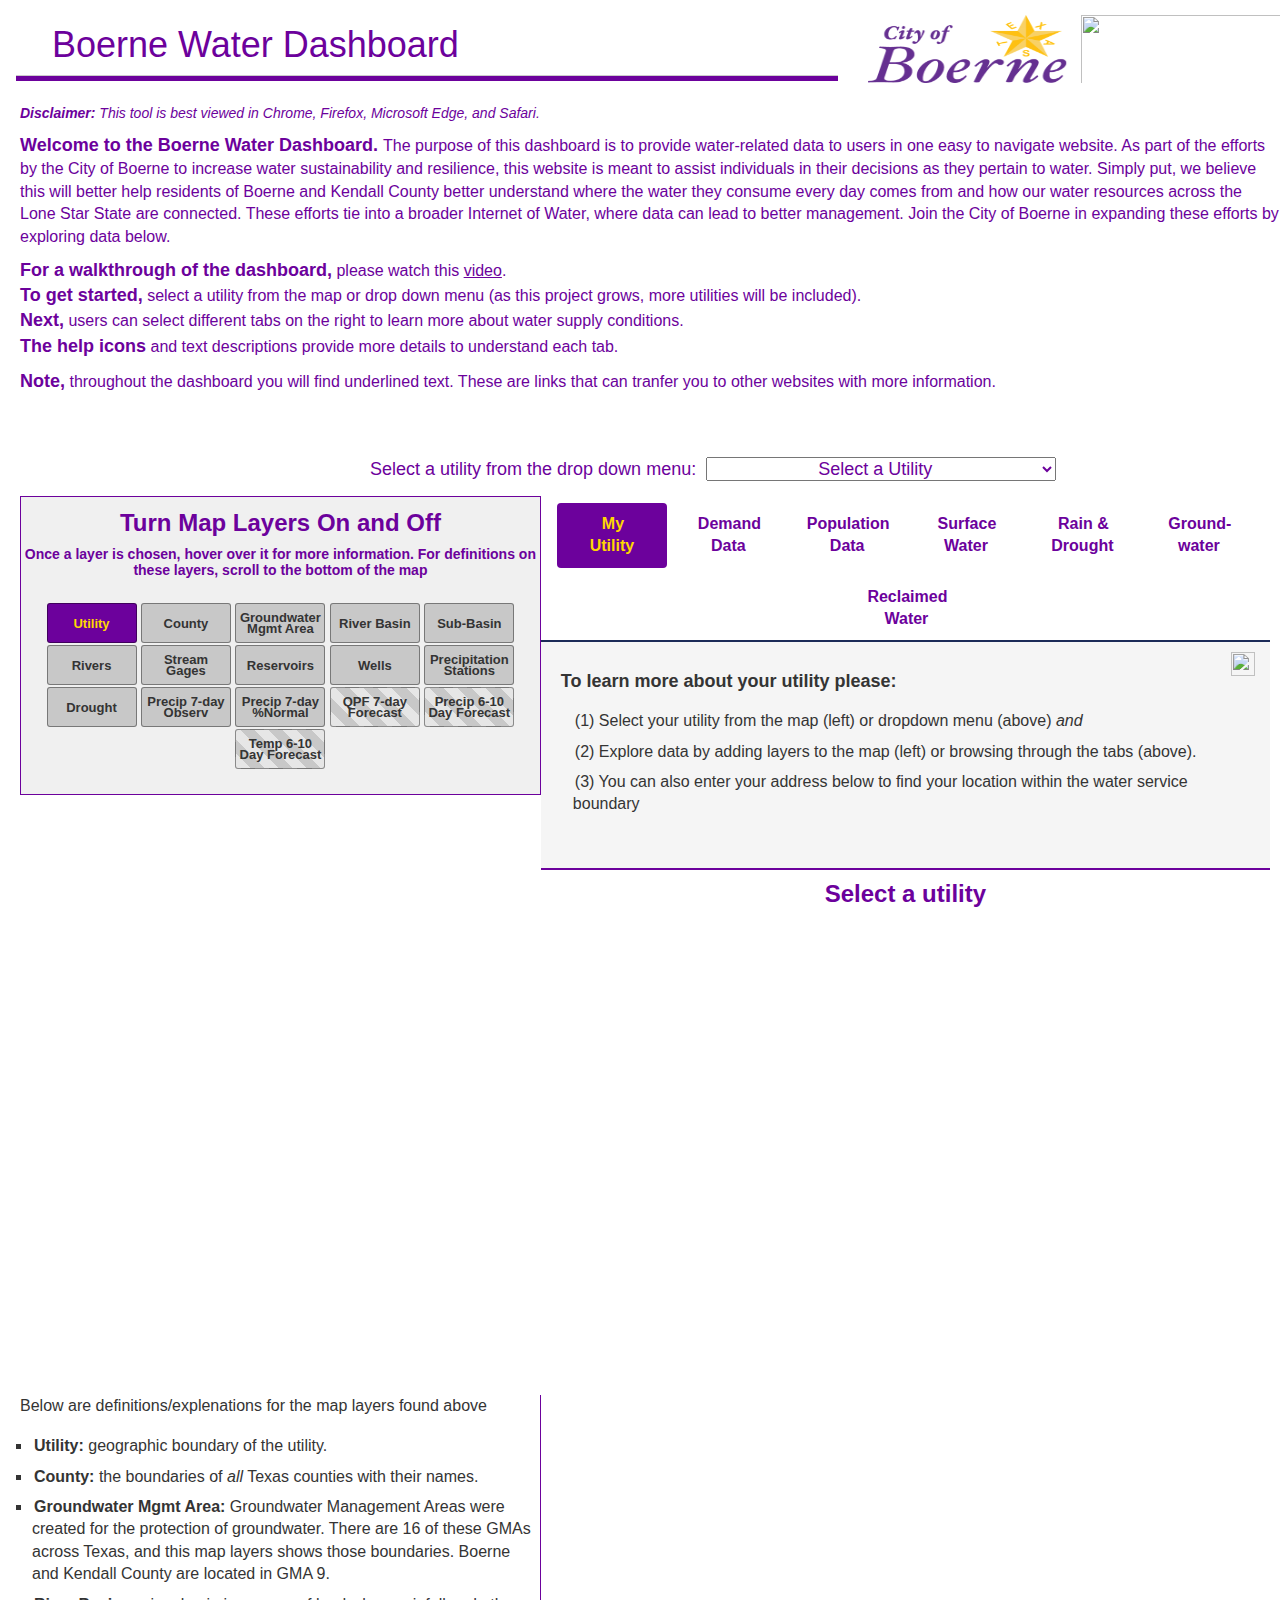
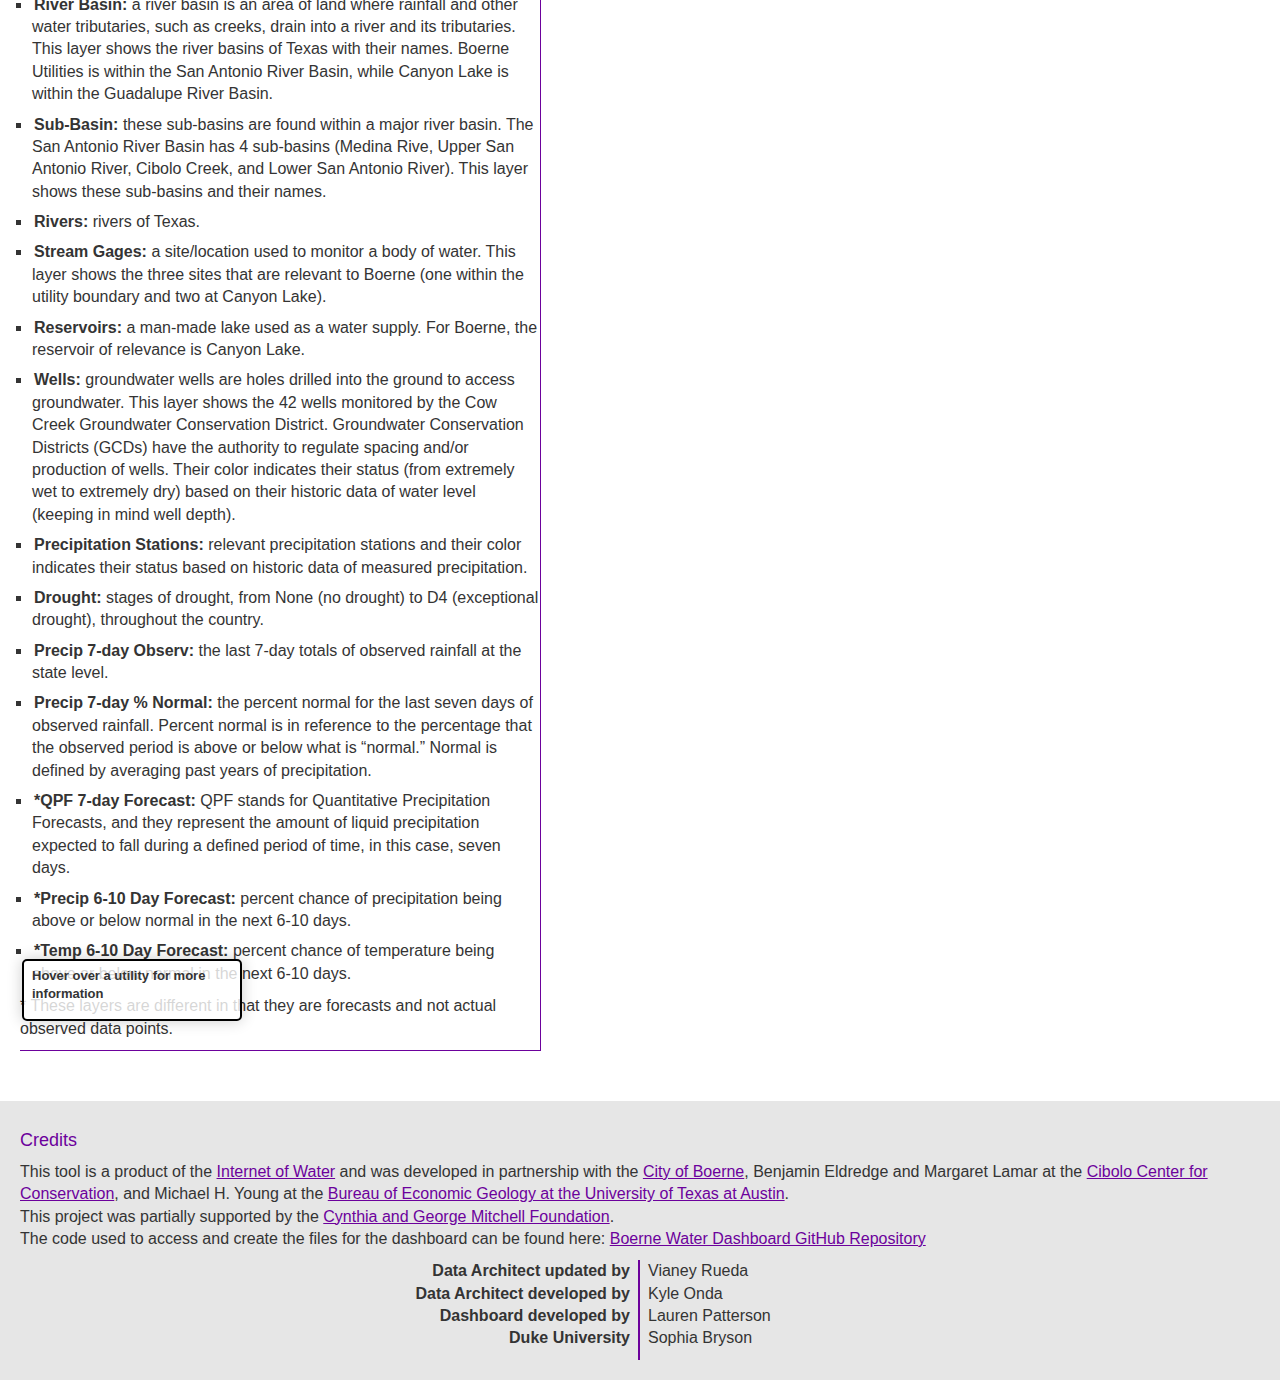
==== commit c1cca1fb: "update" ====
--- a/boerne-water-supply/index.html
+++ b/boerne-water-supply/index.html
@@ -91,7 +91,7 @@
                                     TAB SET UP
     ######################################################################################################-->
 <div class="container">
-  <div class="col-sm-5" style="padding:0px">
+  <div class="col-sm-5" style="padding:0px;">
       <div class= "map-layers-row">   
         <h3 class="chartTitles">Turn Map Layers On and Off</h3>
         <h5 class="chartTitles">Once a layer is chosen, hover over it for more information. For definitions on these layers, scroll to the bottom of the map</h3> 
@@ -131,18 +131,19 @@
            <div class="legend" id="drought-legend" style="display: none;"></div>    
          </div> <!--end map Div-->
       </div><!--end map row div-->
+      <div style="border-right: thin solid rgb(108,1,156); border-bottom: thin solid rgb(108,1,156);">
       <p> Below are definitions/explenations for the map layers found above</p>
         <ul style="list-style-type:square">                             
-          <li> <b>Utility:</b> geographic boundary of the utility</li>
-          <li> <b>County:</b> the boundaries of <i>all</i> Texas counties with their names</li>
+          <li> <b>Utility:</b> geographic boundary of the utility.</li>
+          <li> <b>County:</b> the boundaries of <i>all</i> Texas counties with their names.</li>
           <li> <b>Groundwater Mgmt Area:</b> Groundwater Management Areas were created for the protection of groundwater. There are 16 of these GMAs across Texas, 
             and this map layers shows those boundaries. Boerne and Kendall County are located in GMA 9.</li>
           <li> <b>River Basin:</b> a river basin is an area of land where rainfall and other water tributaries, such as creeks, drain into a river and its tributaries. 
             This layer shows the river basins of Texas with their names. Boerne Utilities is within the San Antonio River Basin, while Canyon Lake is 
             within the Guadalupe River Basin.</li>
           <li> <b>Sub-Basin:</b> these sub-basins are found within a major river basin. The San Antonio River Basin has 4 sub-basins (Medina Rive, Upper San Antonio River, 
-            Cibolo Creek, and Lower San Antonio River). This layer shows these sub-basins and their names</li>
-          <li> <b>Rivers:</b> rivers of Texas</li>
+            Cibolo Creek, and Lower San Antonio River). This layer shows these sub-basins and their names.</li>
+          <li> <b>Rivers:</b> rivers of Texas.</li>
           <li> <b>Stream Gages:</b> a site/location used to monitor a body of water. This layer shows the three sites that are relevant to Boerne (one within the utility 
             boundary and two at Canyon Lake).</li>
           <li> <b>Reservoirs:</b> a man-made lake used as a water supply. For Boerne, the reservoir of relevance is Canyon Lake.</li>
@@ -151,7 +152,7 @@
             status (from extremely wet to extremely dry) based on their historic data of water level (keeping in mind well depth).</li>
           <li> <b>Precipitation Stations:</b> relevant precipitation stations and their color indicates their status based on historic data of measured precipitation.</li>
           <li> <b>Drought:</b> stages of drought, from None (no drought) to D4 (exceptional drought), throughout the country.</li>
-          <li> <b>Precip 7-day Observ:</b> the last 7-day totals of observed rainfall at the state level</li>
+          <li> <b>Precip 7-day Observ:</b> the last 7-day totals of observed rainfall at the state level.</li>
           <li> <b>Precip 7-day % Normal:</b> the percent normal for the last seven days of observed rainfall. Percent normal is in reference to the percentage that the observed 
             period is above or below what is “normal.” Normal is defined by averaging past years of precipitation.</li>
           <li> <b>*QPF 7-day Forecast:</b> QPF stands for Quantitative Precipitation Forecasts, and they represent the amount of liquid precipitation expected to fall during a 
@@ -160,6 +161,7 @@
           <li> <b>*Temp 6-10 Day Forecast:</b> percent chance of temperature being above or below normal in the next 6-10 days.</li>
         </ul>
         <p> * These layers are different in that they are forecasts and not actual observed data points.</p>
+      </div>
   </div> <!--co-sm-5 end Map section-->
 
      
@@ -298,16 +300,19 @@
       </div>
       
       <h4 class="chartTitles" id = "demandTitle">Select a utility to see water demand</h4> 
-      <p>The top plot, <i>Daily Demand</i>, shows how much water was consumed each day for each recorded year and is measured in million(s) 
-        of gallons per day. The bottom plot, <i>Cumulative Demand</i>, shows cumulative water consumption day-by-day for a given year and is 
-        measured in million(s) of gallons. Both of these plots use the checkboxes to highlight different years. </p>
-        <p> The City of Boerne has three main sources of water, of which its contract allocation is the following</p>
-        <img src="img/boerne_sources.png" style="width: 810px; height: 510px; padding-top: 10px; display: inline-block;"> </a>
-            <ul style="list-style-type:square">                             
-              <li> <b>Canyon Lake Reservoir:</b> 1,176.6 million gallons per year</li>
-              <li> <b>Groundwater wells from Trinity Aquifers:</b> 325.9 - 602.8 million gallons per year</li>
-              <li> <b>Boerne Lake:</b> 271.4 million gallons per year</li>
-            </ul>
+      <p> The City of Boerne has three main sources of potable water and an additional source in reclaimed water. The following is its contract allocation</p>
+      <img src="img/boerne_sources.png" style="width: 810px; height: 510px; padding-top: 10px; display: inline-block;"> </a>
+        <!--<ul style="list-style-type:square">                             
+          <li> <b>Canyon Lake Reservoir:</b> 1,176.6 million gallons per year</li>
+          <li> <b>Groundwater wells from Trinity Aquifers:</b> 325.9 - 602.8 million gallons per year</li>
+          <li> <b>Boerne Lake:</b> 271.4 million gallons per year</li>
+        </ul>-->
+        <p>The bottom two plots show traces of observed demand. The first plot, <i>Daily Demand</i>, shows how much water was consumed 
+          each day for each recorded year and is measured in million(s) of gallons per day. The second plot, <i>Cumulative Demand</i>, 
+          shows cumulative water consumption day-by-day for a given year and is measured in million(s) of gallons. Both of these plots 
+          use the checkboxes to highlight different years.</p>
+        <h4 class="chartTitles" id = "demandTitle">Daily Demand</h4>
+        
      <!-- PLOTS -->
       <div class="metadata" id="selectDemandMetadata">  </div>
       <div class="row">
@@ -339,9 +344,17 @@
           <div class = "col-sm-9" id = "demandPlot" style="padding: 0;">
             <img class = "chart-holder-icon" src="img/demand_chart_icon.png">
           </div>
-          <div class = "col-sm-9" id = "demandCumPlot" style="padding-bottom: 40px;"></div>
+          <h4 class="chartTitles" id = "demandTitle">Cummulative Demand</h4>
+          <div class = "col-sm-9" id = "demandCumPlot" style="padding: 0;"></div>
         </div>
     </div>
+    <h4 class="chartTitles"  style="padding-top: 20px" id = "demandTitle">Peak Water Production Capacity</h4>
+        <p>The graphic below depicts how the city manages its sources, specifically to meet peak demand during summer months. As can be seen,
+          water from Canyon Lake Reservoir (GBRA) serves as the city's base load, meeting the majority of demand during non-summer months. Groundwater wells 
+          are affected by rainfall and therefore meet a much smaller load of demand compared to GBRA. The remainder of peak demand during summer months
+          is met by Boerne Lake and reclaimed water, which is primarily used for outdoor irrigation.  
+        </p>
+        <img src="img/boerne_sources_broken.png" style="width: 810px; height: 350px; display: inline-block;"> </a>
   </div> <!-- end demand pane-->
 
 <!--#######################################################################################################
@@ -706,7 +719,7 @@
         // var lastDate = lastData.features[0].properties.date + "-" + lastData.features[0].properties.endYr;
         //console.log(today);
         var lastDate = today[0].today_date;
-        document.getElementById("dataUpdateNotice").innerHTML = "Data Last Updated: " + lastDate;
+        document.getElementById("dataUpdateNotice").innerHTML = "Dashboard Last Updated: " + lastDate;
     });
 
 
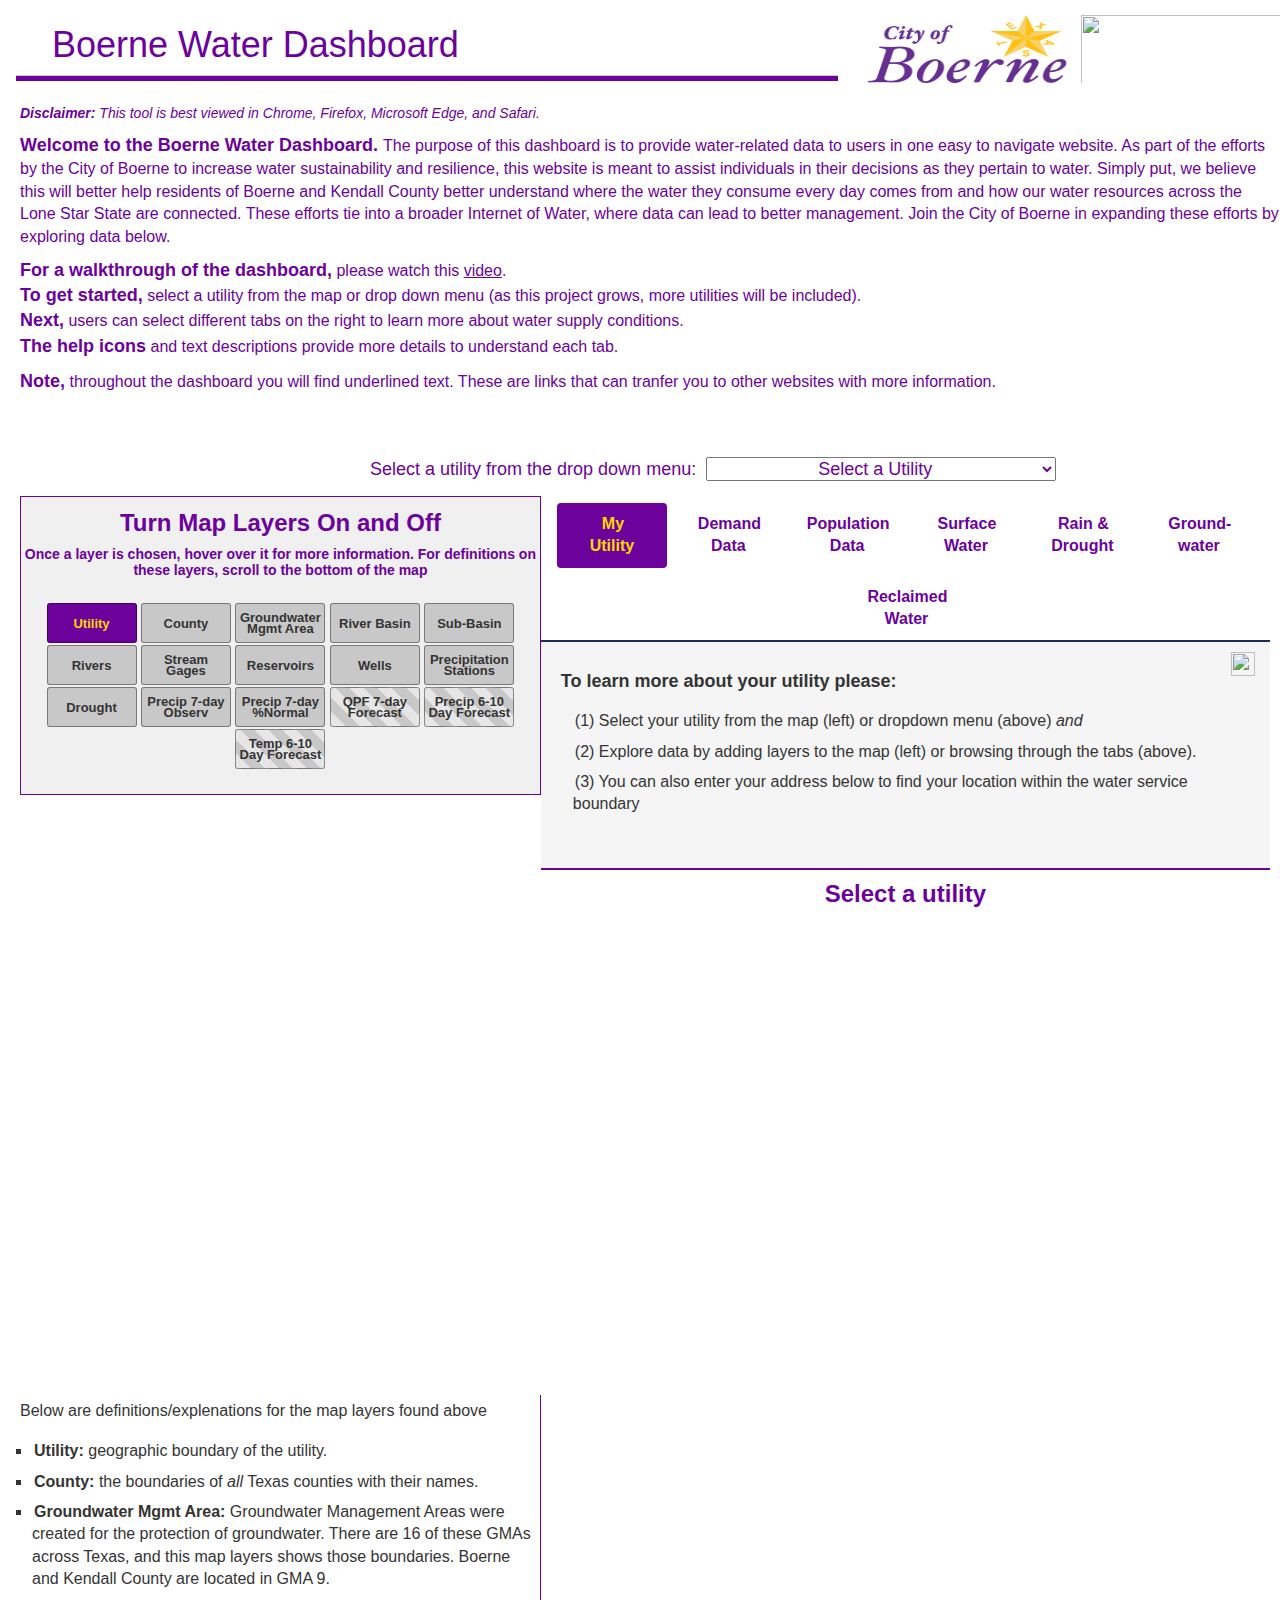
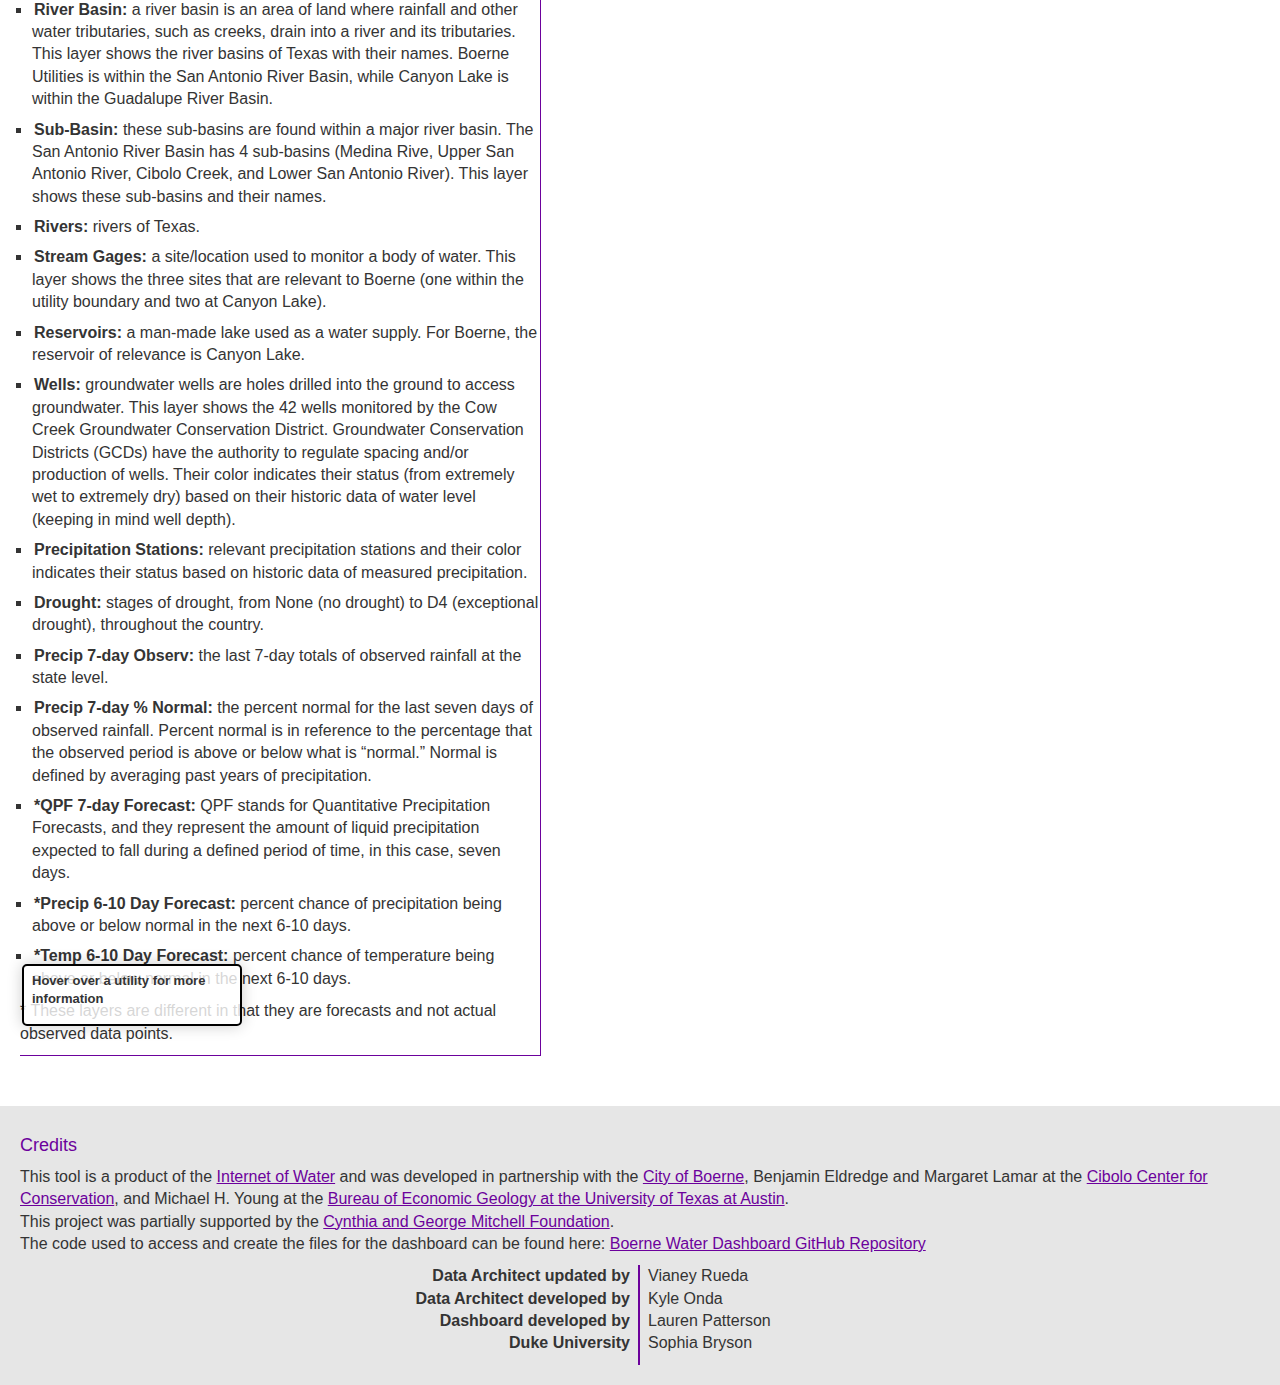
==== commit 40518a80: "Update index.html" ====
--- a/boerne-water-supply/index.html
+++ b/boerne-water-supply/index.html
@@ -131,7 +131,7 @@
            <div class="legend" id="drought-legend" style="display: none;"></div>    
          </div> <!--end map Div-->
       </div><!--end map row div-->
-      <div style="border-right: thin solid rgb(108,1,156); border-bottom: thin solid rgb(108,1,156);">
+      <div style="padding-top: 5px; border-right: thin solid rgb(108,1,156); border-bottom: thin solid rgb(108,1,156);">
       <p> Below are definitions/explenations for the map layers found above</p>
         <ul style="list-style-type:square">                             
           <li> <b>Utility:</b> geographic boundary of the utility.</li>
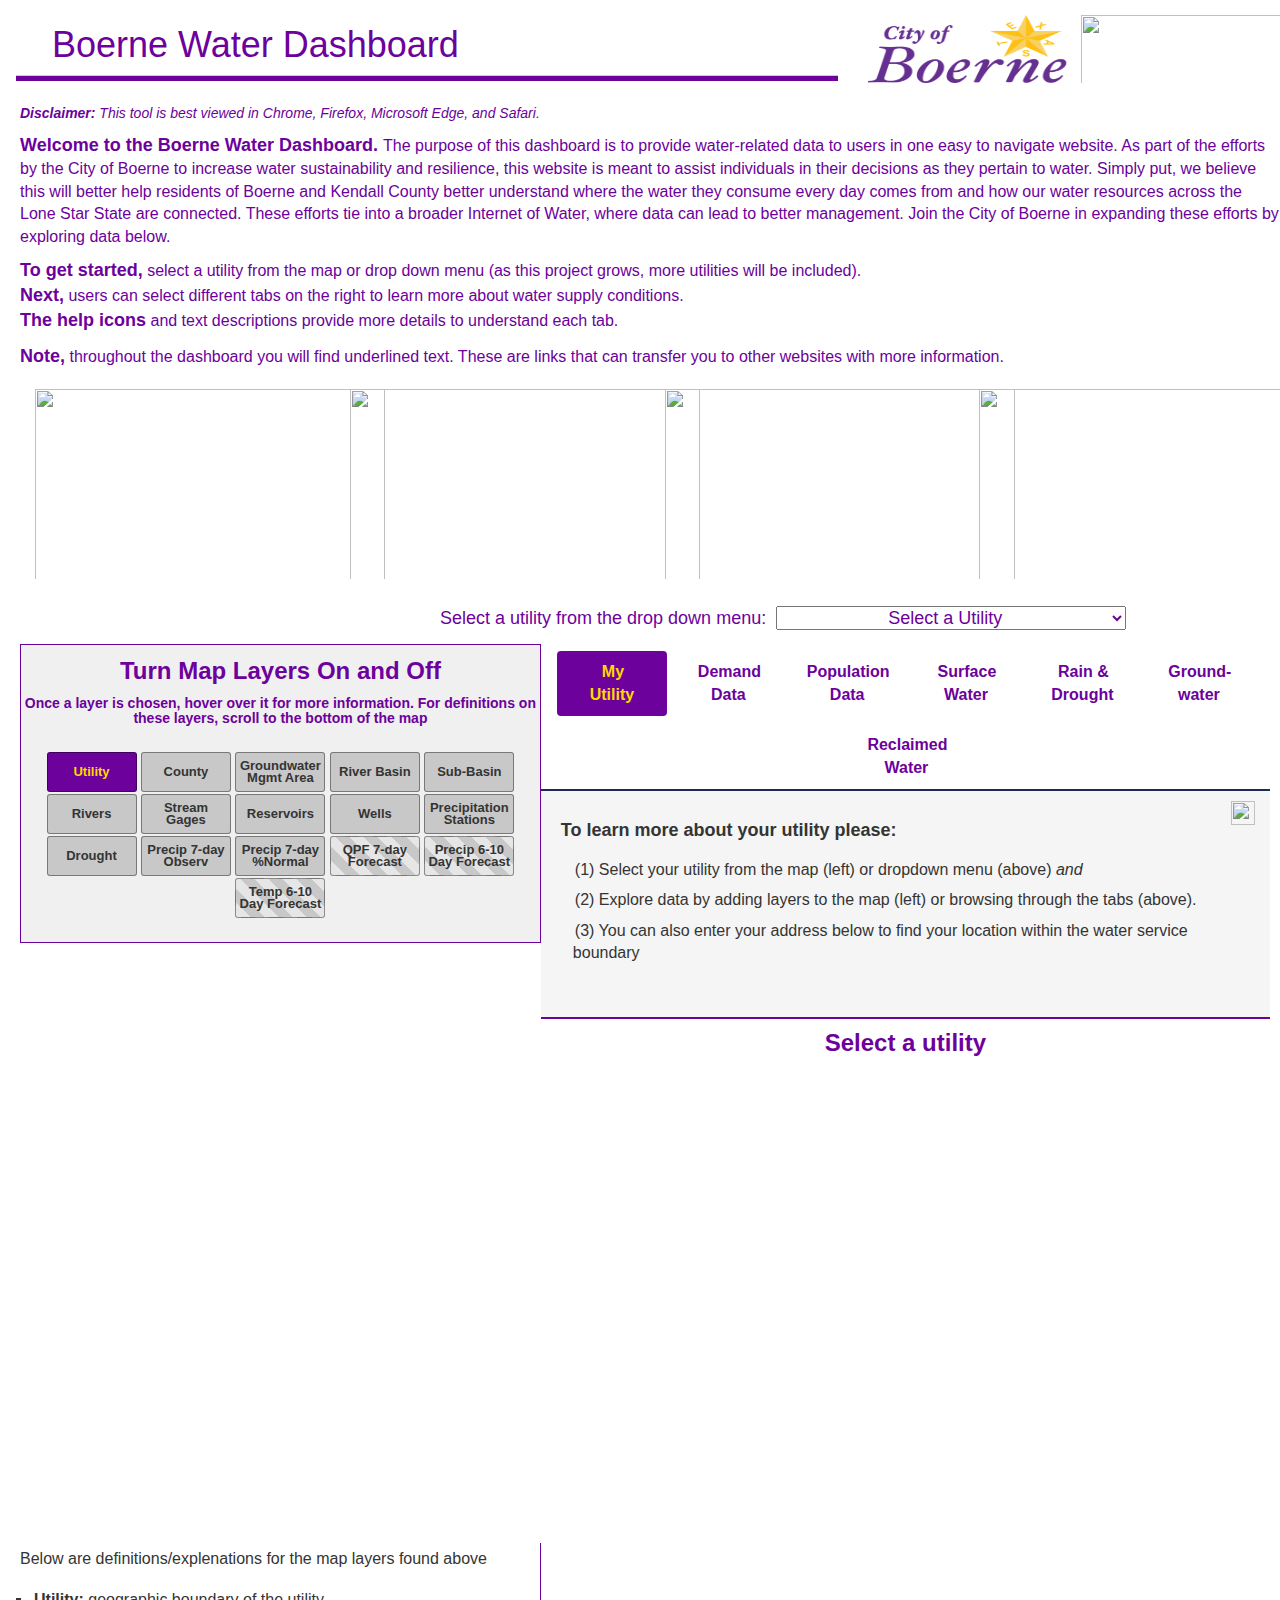
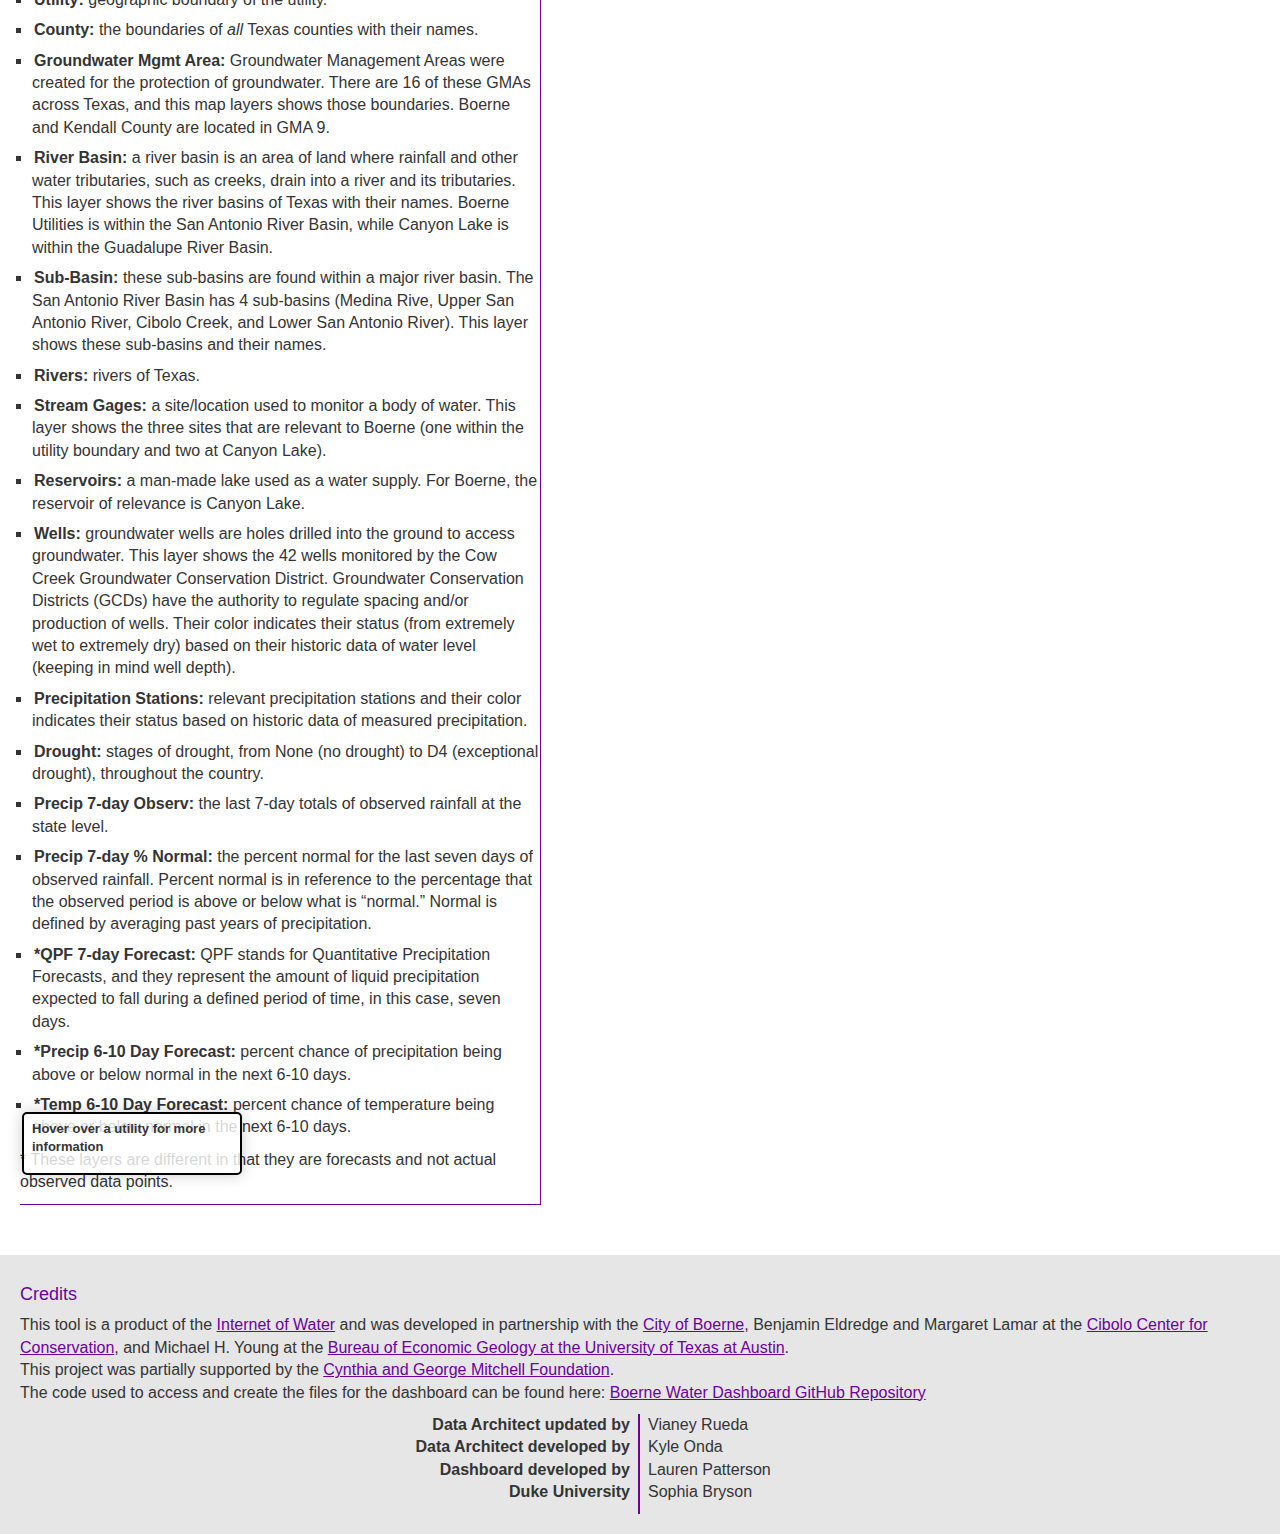
==== commit c84a521b: "Update index.html" ====
--- a/boerne-water-supply/index.html
+++ b/boerne-water-supply/index.html
@@ -2,6 +2,17 @@
 <!-- (c) Copyright protected by Duke University -->
 <html class="no-js" lang="en-US" dir="ltr">
   <head>
+
+    <!-- Global site tag (gtag.js) - Google Analytics -->
+    <script async src="https://www.googletagmanager.com/gtag/js?id=G-8571JH7QQQ"></script>
+    <script>
+      window.dataLayer = window.dataLayer || [];
+      function gtag(){dataLayer.push(arguments);}
+      gtag('js', new Date());
+
+      gtag('config', 'G-8571JH7QQQ');
+    </script>
+
     <meta charset="utf-8">
     <meta http-equiv="x-ua-compatible" content="ie=edge">
     <title>Boerne Water Dashboard</title>
@@ -69,19 +80,34 @@
     Boerne and Kendall County better understand where the water they consume every day comes from and how our water resources across the Lone Star State are connected. These efforts tie into a broader Internet of Water, where data can lead to 
     better management. Join the City of Boerne in expanding these efforts by exploring data below.<br>
   </p>  
-  <p style="font-size: 16px;"><span style="color: rgb(108,1,156); font-size: 18px"><b>For a walkthrough of the dashboard,</b></span> please watch this <a href="https://www.youtube.com/watch?v=qurbL8w9JPM" target = "_blank">video</a>.<br>
-    <span style="color: rgb(108,1,156); font-size: 18px"><b>To get started,</b></span> select a utility from the map or drop down menu (as this project grows, more utilities will be included). <br>
+  <!-- <p style="font-size: 16px;"><span style="color: rgb(108,1,156); font-size: 18px"><b>For a walkthrough of the dashboard,</b></span> please watch this <a href="https://www.youtube.com/watch?v=qurbL8w9JPM" target = "_blank">video</a>.<br> -->
+
+  <p style="font-size: 16px;"><span style="color: rgb(108,1,156); font-size: 18px"><b>To get started,</b></span> select a utility from the map or drop down menu (as this project grows, more utilities will be included). <br>
     <span style="color: rgb(108,1,156); font-size: 18px"><b>Next,</b></span> users can select different tabs on the right to learn more about water supply conditions.<br>
     <span style="color: rgb(108,1,156); font-size: 18px"><b>The help icons</b></span> and text descriptions provide more details to understand each tab.
   </p>
-  <p style="font-size: 16px;"><span style="color: rgb(108,1,156); font-size: 18px"><b>Note,</b></span> throughout the dashboard you will find underlined text. These are links that can tranfer you to other websites with more information.<br></p>
+  <p style="font-size: 16px;"><span style="color: rgb(108,1,156); font-size: 18px"><b>Note,</b></span> throughout the dashboard you will find underlined text. These are links that can transfer you to other websites with more information.<br></p>
+  
+  <div class="col-sm-3">
+    <img src="img/boerne_lake.png" style="width: 350px; height: 220px; padding-top: 10px; padding-bottom: 20px; display: inline-block;"> </a> 
+  </div>
+  <div class="col-sm-3">
+    <img src="img/boerne_well.png" style="width: 350px; height: 220px; padding-top: 10px; padding-bottom: 20px; display: inline-block;"> </a> 
+  </div>
+  <div class="col-sm-3">
+    <img src="img/boerne_reclaimed.png" style="width: 350px; height: 220px; padding-top: 10px; padding-bottom: 20px; display: inline-block;"> </a> 
+  </div>
+  <div class="col-sm-3">
+    <img src="img/canyon_lake.png" style="width: 350px; height: 220px; padding-top: 10px; padding-bottom: 20px; display: inline-block;"> </a> 
+  </div>
+
   <h3 class = "chartTitles" id="dataUpdateNotice" style="padding-top: 20px; left: 50%;"></h3>
   <br>
   <!-- <img id="utilityHelp" style="position: absolute; height: 22px; right: 5px;" src="img/info_icon.png"> -->
     <form name="selectSystem"> 
-        <h4 style="display: inline-block; padding-left: 350px">Select a utility from the drop down menu:</h4>&nbsp;
+        <h4 style="display: inline-block; padding-left: 420px">Select a utility from the drop down menu:</h4>&nbsp;
       <select style="width: 350px;" name="setSystem" id="setSystem" onchange="setSystemThis(this);">
-              <option selected = "selected" value="none"> Select a Utility </option>
+        <option selected = "selected" value="none"> Select a Utility </option>
       </select>  
   </form>
 </div>
@@ -268,10 +294,10 @@
       </div>
       
      <!-- PLOTS -->
-      <h4 class = "chartTitles" id = "selectDataName">Select a stream gauge or reservoir to see plot</h4>
+      <h4 class = "chartTitles" id = "selectDataName">Select a stream gage or reservoir to see plot</h4>
       <div class="row" id="selectMetadata" style="text-align: center; color: darkgray">  </div>
-      <p>The plot below can show either the streamflow through a stream gauge or the storage of a reservoir. Depending on 
-        the site chosen on the map, stream gauge or reservoir, the y-axis of the plot will differ. For <i>stream gauges</i>, the units 
+      <p>The plot below can show either the streamflow through a stream gage or the storage of a reservoir. Depending on 
+        the site chosen on the map, stream gage or reservoir, the y-axis of the plot will differ. For <i>stream gages</i>, the units 
         are in Cubic Feet per Second (cfs). For <i>reservoirs</i> the units are a percentage of full capacity. On the x-axis 
         are the past <i>two</i> years of observed data. The color of each observation represents the status of that observation 
         as it compares to historical data. The “Turn stats layer on” checkbox allows you to dive into statistics/percentiles.</p>
@@ -407,17 +433,18 @@
         water is observed (i.e., water level). </p>
      <!-- PLOTS -->
 
-      <div class="row" id = "switchGWStatsDiv" style= "margin-left: 20px; display: none;">
-          <br>
-          <input type="checkbox" id="switchGWStats" onclick="toggleGWStats(this.value)">&nbsp;&nbsp;Turn stats layer on
-      </div>
-
       <h4 class = "chartTitles" id = "relGWTitle"></h4>
         <p>The x-axis (horizontal line) of this first plot, <i>Groundwater Levels Relative to Historic Levels</i>, includes the past <i>two</i> 
           years of observed data. The color represents the status of that observation (from very dry to very wet) as it compares to historical data. 
           It is important to keep in mind the depth of the well when looking at this information. The “Turn stats layer on” checkbox allows a user to 
           dive into statistics/percentiles. The y-axis (vertical line) is the feet below surface at which the water level is at.</p>
-       <div class="row chart-row" id = "gwPlot2">
+       
+      <div class="row" id = "switchGWStatsDiv" style= "margin-left: 20px; display: none;">
+          <br>
+          <input type="checkbox" id="switchGWStats" onclick="toggleGWStats(this.value)">&nbsp;&nbsp;Turn stats layer on
+      </div> 
+
+      <div class="row chart-row" id = "gwPlot2">
           <img class="chart-holder-icon" src="img/gw_chart_icon.png">
        </div>
 
@@ -504,7 +531,7 @@
       </div>
 
     <!-- ###################################### PCP INFORMATION -->
-    <h4 class="chartTitles" id="pcpTitle">Select a precipitation gauge from the map for more information</h4> 
+    <h4 class="chartTitles" id="pcpTitle">Select a precipitation gage from the map for more information</h4> 
     <p>These two plots show first, <i>Monthly Precipitation</i>, and second <i>Cumulative Precipitation</i>. The <i>Monthly Precipitation</i> plot shows how much rain/precipitation 
       fell each month, in inches, at an observed site. The <i>Cumulative Precipitation</i> plot shows the sum amount of precipitation day-by-day, in inches. The checkboxes can be used to highlight 
       different years.</p>
@@ -570,8 +597,8 @@
       but it is used strictly for outdoor irrigation. Like demand, these plots use the checkboxes to highlight different years. The first plot, 
       <i>Daily Reclaimed Water Produced</i>, shows daily observed reclaimed water used for each recorded year and is measured in million(s) of gallons 
       per day. The second plot, <i>Reclaimed Percent of Total Water</i>, shows the percentage that reclaimed water makes up of the total amount of water 
-      used by the city. In other words, the total is the sum of demand plus reclaimed water use. Therefore, this plot represents the percentage of total 
-      that is reclaimed.</p>
+      used by the city. In other words, the total is the sum of <i>all</i> demand (including reclaimed water use). Therefore, this plot represents the 
+      percentage of total that is reclaimed.</p>
      <!-- PLOTS -->
       <div class="metadata" id="selectreclaimedMetadata">  </div>
       <div class="row">
@@ -705,7 +732,7 @@
 //draw initial map... set delay to ensure utilities loaded first
   var utilities;
   function getSystemData() { 
-    return $.getJSON("data/boerne_utility.geojson", function(siteData){
+    return $.getJSON("data/utility.geojson", function(siteData){
            utilities = siteData; 
            setTimeout(drawMap(), 4000);
     });
@@ -719,7 +746,7 @@
         // var lastDate = lastData.features[0].properties.date + "-" + lastData.features[0].properties.endYr;
         //console.log(today);
         var lastDate = today[0].today_date;
-        document.getElementById("dataUpdateNotice").innerHTML = "Dashboard Last Updated: " + lastDate;
+        document.getElementById("dataUpdateNotice").innerHTML = "Data Current as of: " + lastDate;
     });
 
 
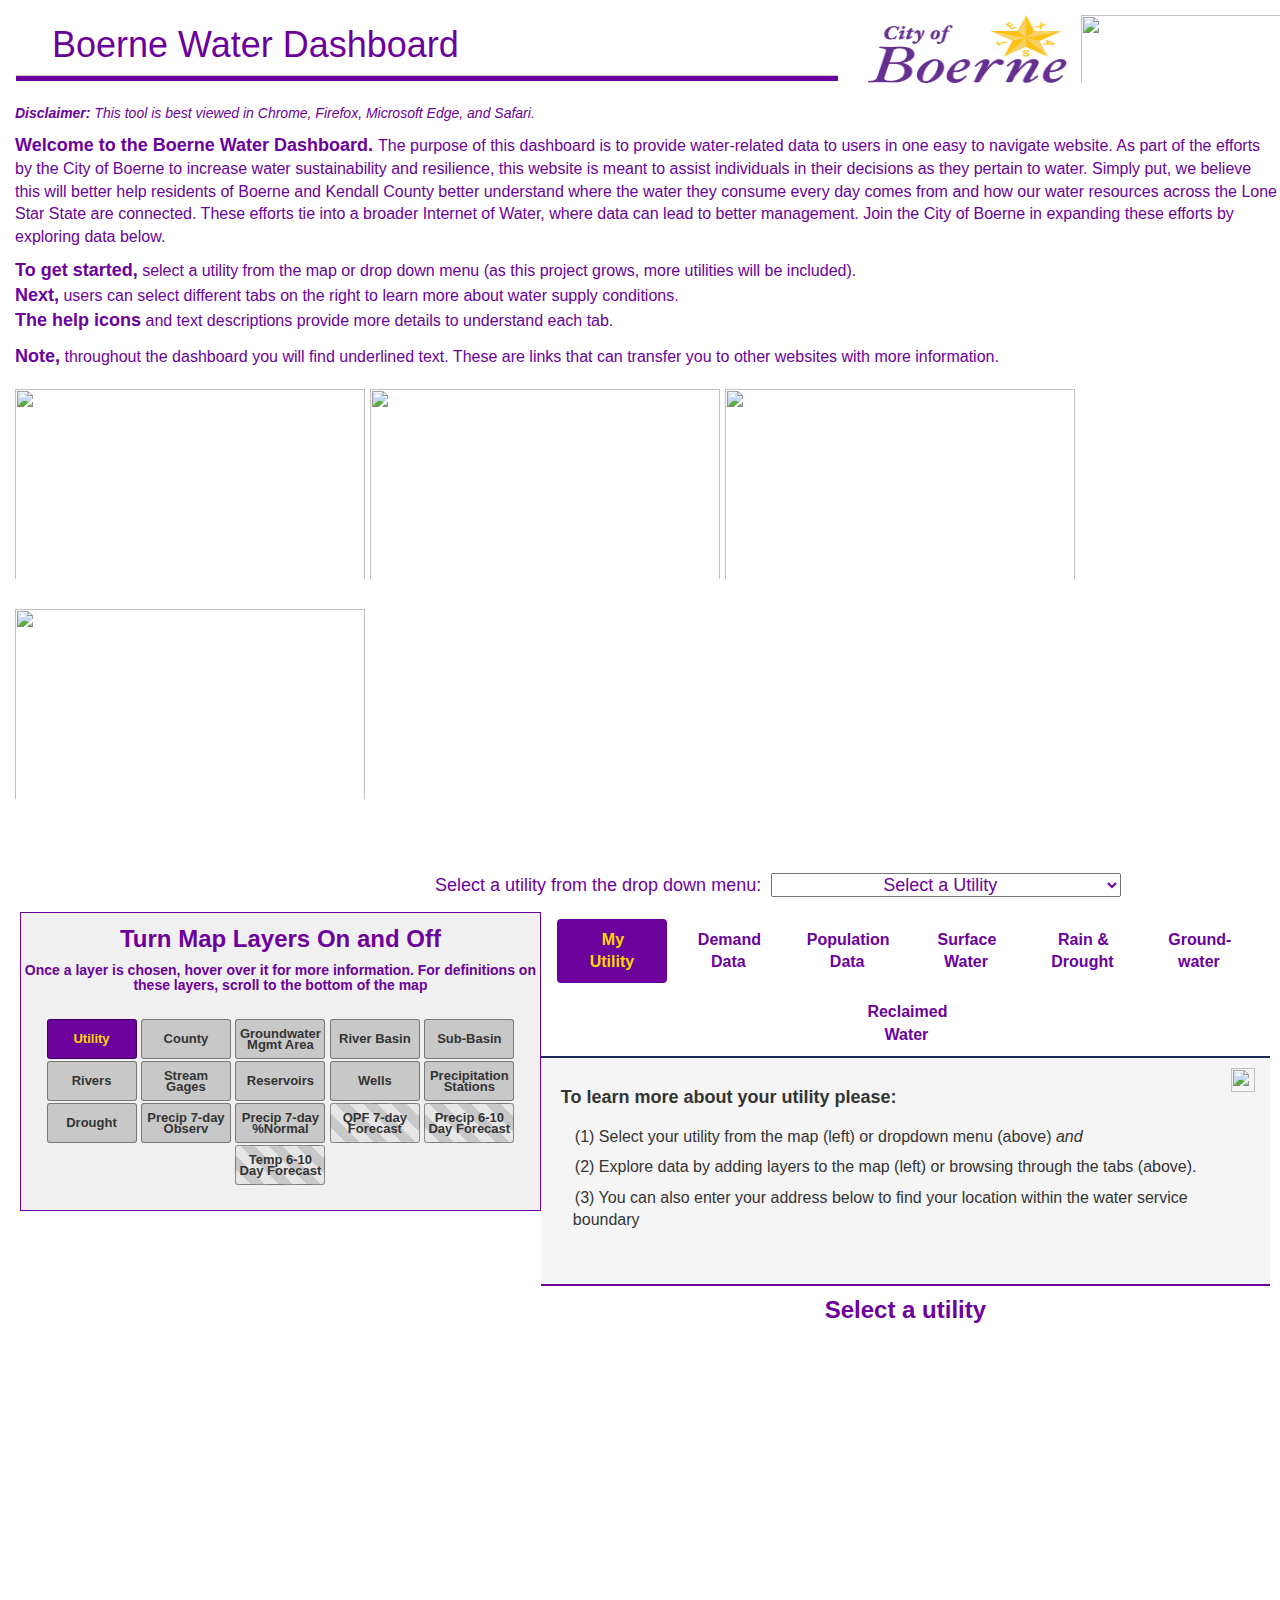
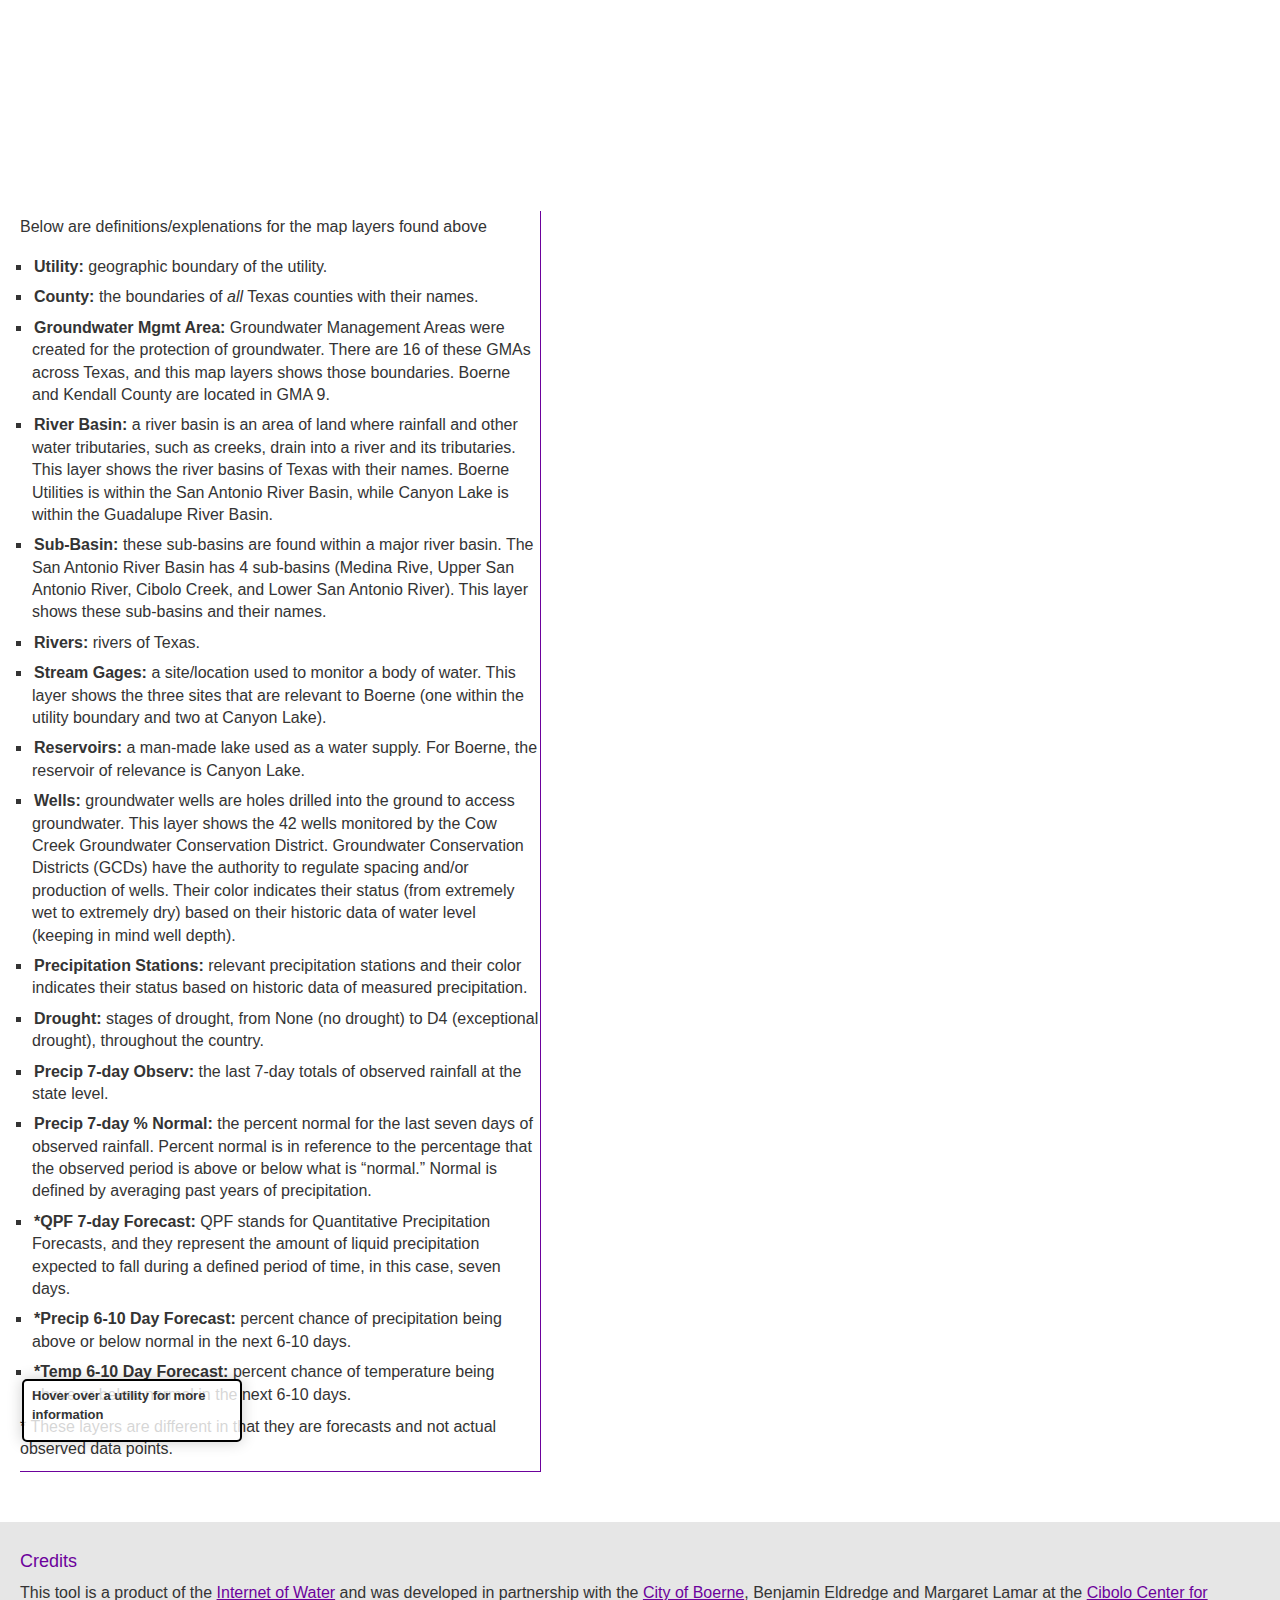
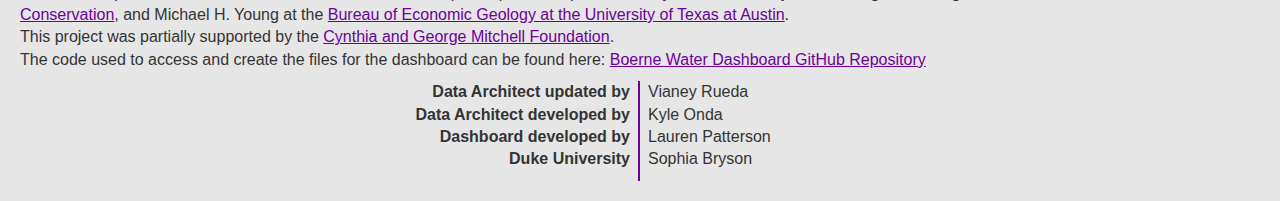
==== commit 2944dfb3: "Update index.html" ====
--- a/boerne-water-supply/index.html
+++ b/boerne-water-supply/index.html
@@ -73,7 +73,7 @@
 <!-- EXPLANATION TAB #################################################################################################
 
 ####################################################################################################################-->
-<div class = "row header" style="margin-left: 20px;">
+<div class = "row header" style="margin-left: 15px;">
   <p style=" font-size: 14px;"><i><b>Disclaimer:</b> This tool is best viewed in Chrome, Firefox, Microsoft Edge, and Safari.</i></p>
   <p style="font-size: 16px;"><span style="color: rgb(108,1,156); font-size: 18px"><b>Welcome to the Boerne Water Dashboard. </b></span> The purpose of this dashboard is to provide water-related data to users in one easy to navigate website. 
     As part of the efforts by the City of Boerne to increase water sustainability and resilience, this website is meant to assist individuals in their decisions as they pertain to water. Simply put, we believe this will better help residents of 
@@ -88,18 +88,13 @@
   </p>
   <p style="font-size: 16px;"><span style="color: rgb(108,1,156); font-size: 18px"><b>Note,</b></span> throughout the dashboard you will find underlined text. These are links that can transfer you to other websites with more information.<br></p>
   
-  <div class="col-sm-3">
+  <div class="col-sm-14">
     <img src="img/boerne_lake.png" style="width: 350px; height: 220px; padding-top: 10px; padding-bottom: 20px; display: inline-block;"> </a> 
-  </div>
-  <div class="col-sm-3">
     <img src="img/boerne_well.png" style="width: 350px; height: 220px; padding-top: 10px; padding-bottom: 20px; display: inline-block;"> </a> 
-  </div>
-  <div class="col-sm-3">
     <img src="img/boerne_reclaimed.png" style="width: 350px; height: 220px; padding-top: 10px; padding-bottom: 20px; display: inline-block;"> </a> 
-  </div>
-  <div class="col-sm-3">
     <img src="img/canyon_lake.png" style="width: 350px; height: 220px; padding-top: 10px; padding-bottom: 20px; display: inline-block;"> </a> 
   </div>
+  
 
   <h3 class = "chartTitles" id="dataUpdateNotice" style="padding-top: 20px; left: 50%;"></h3>
   <br>
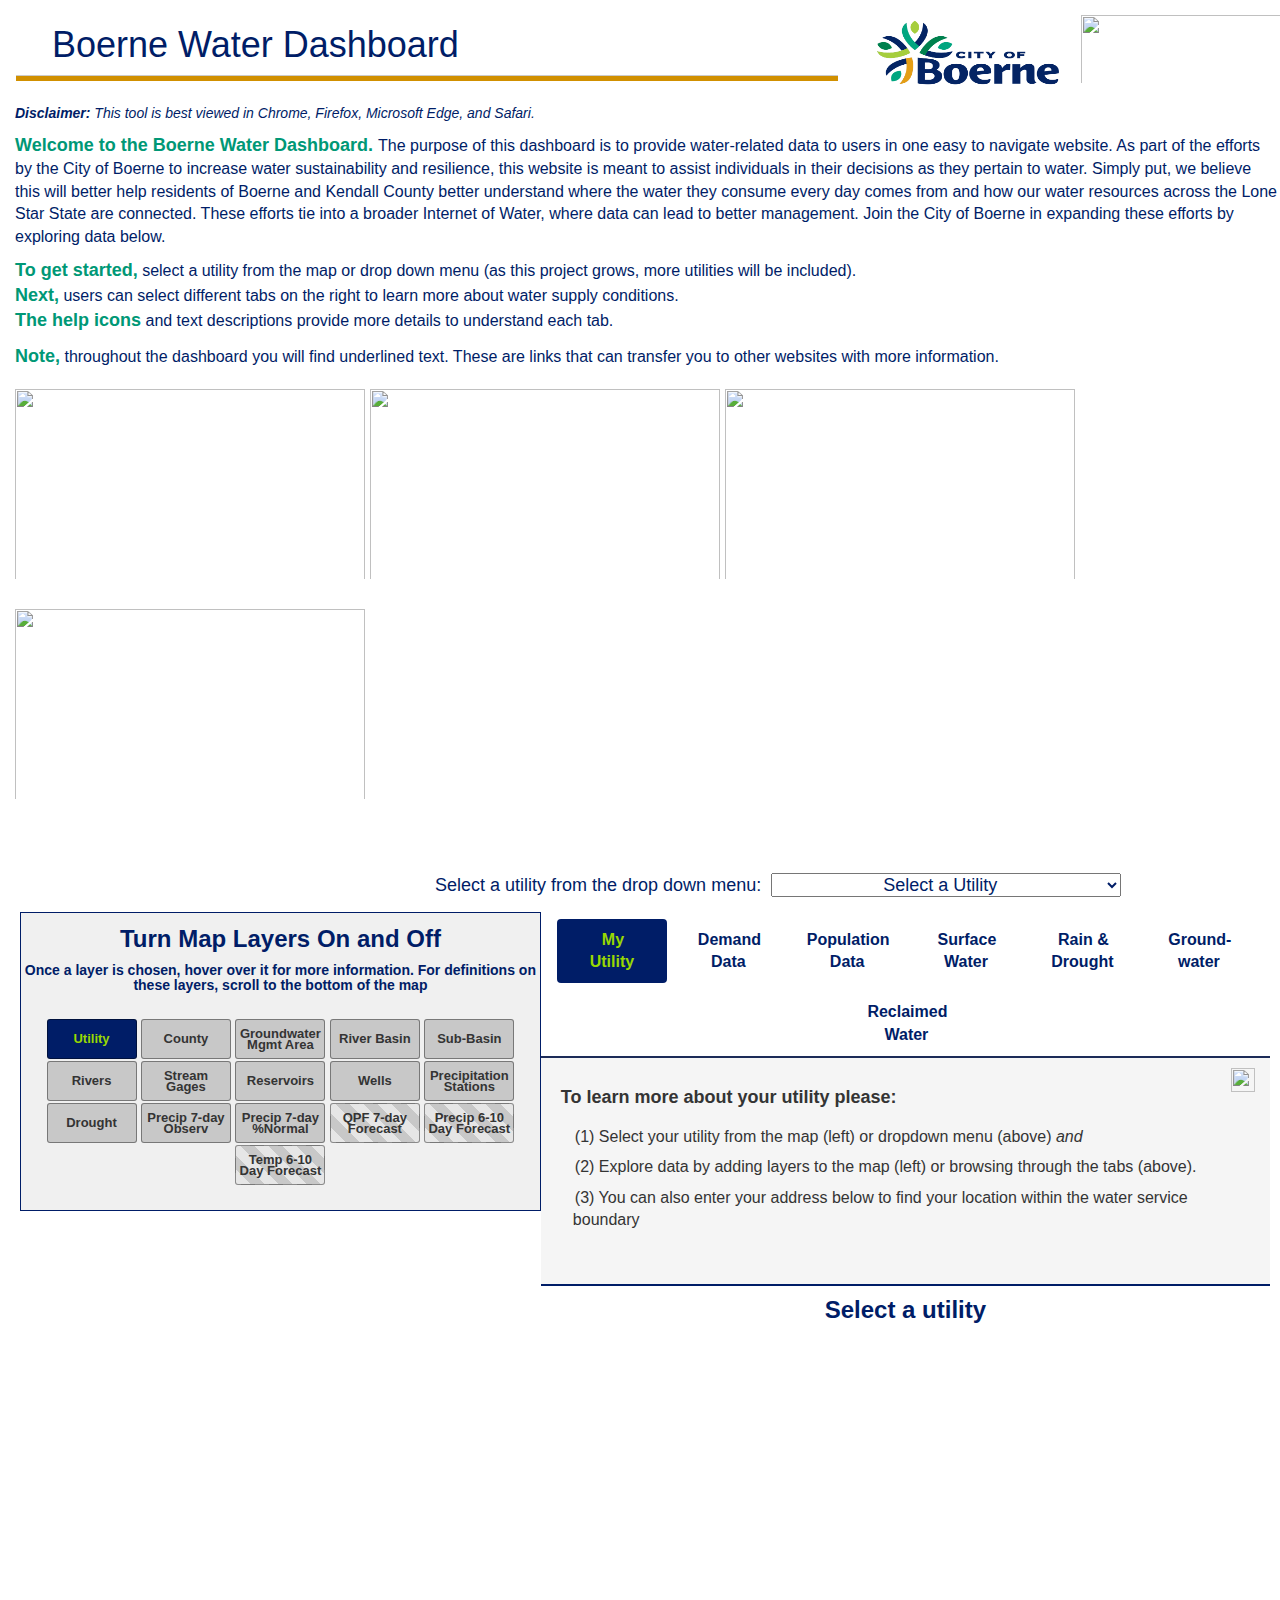
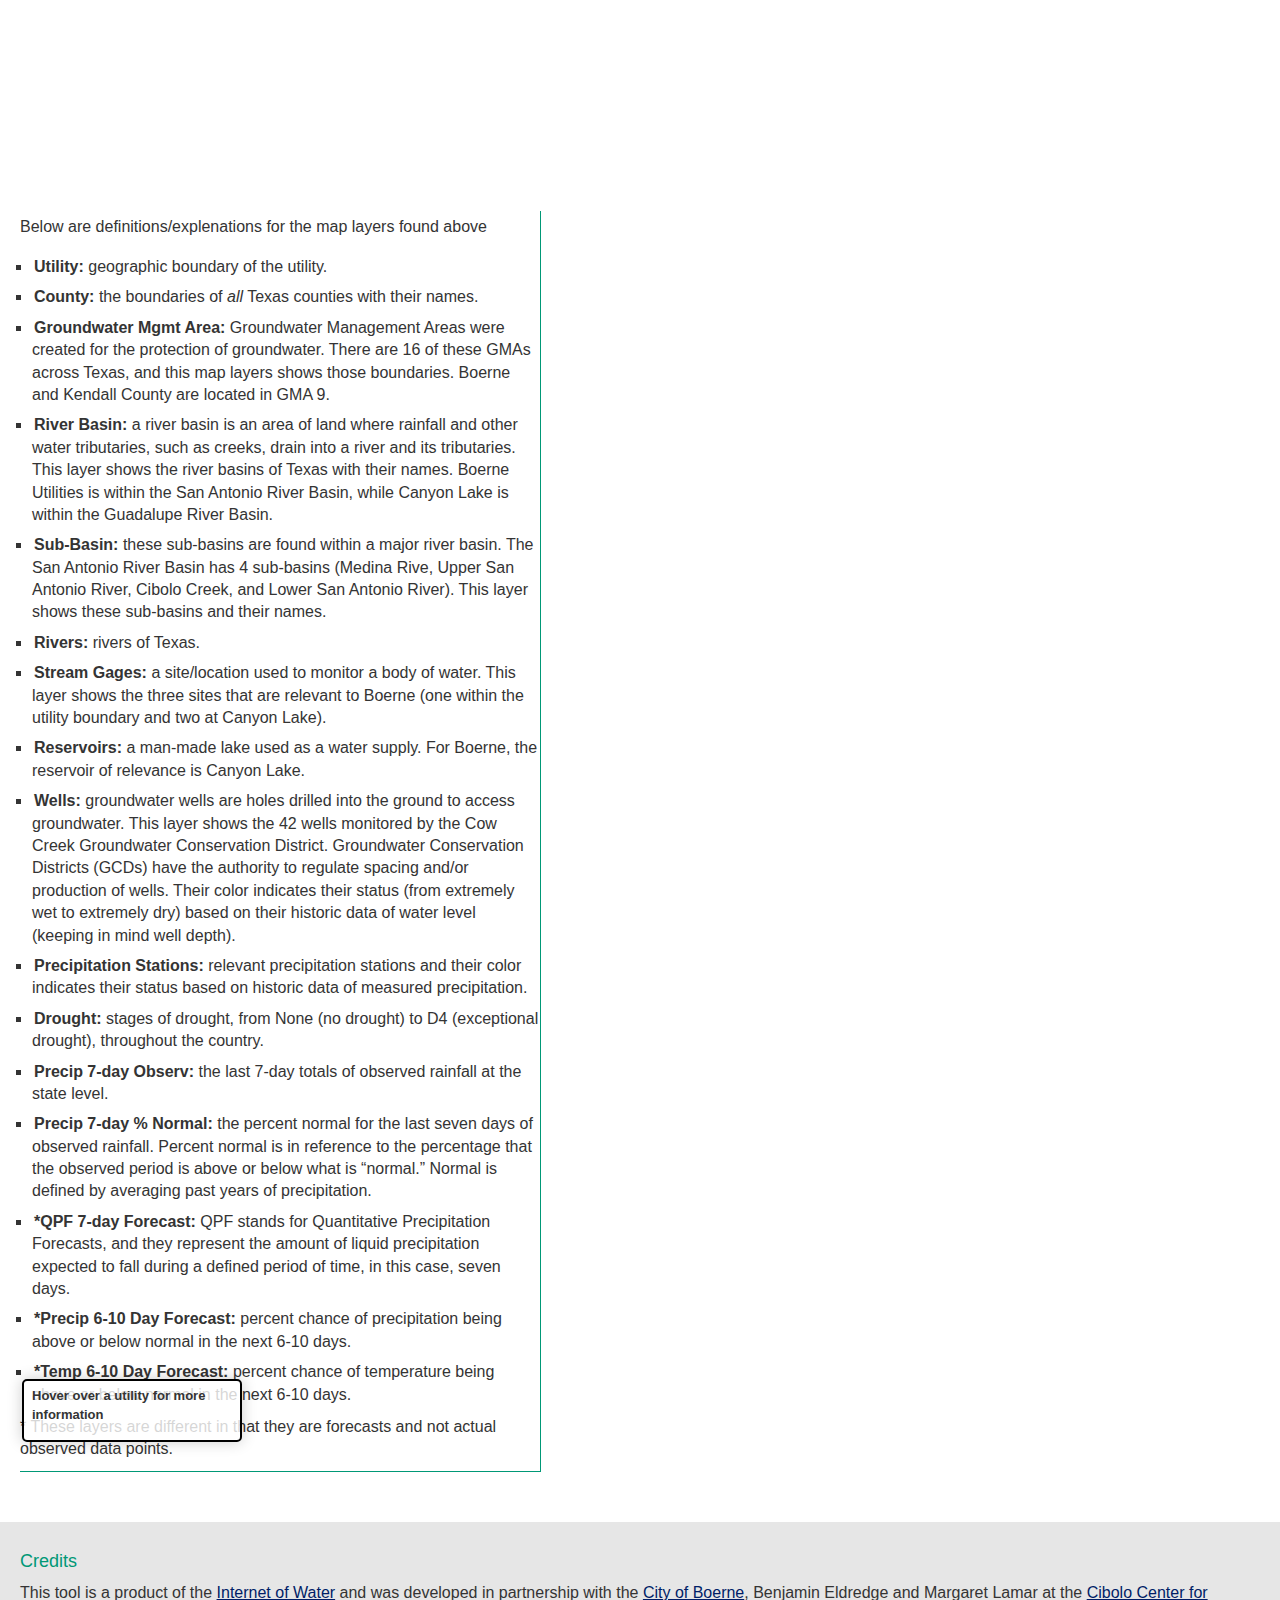
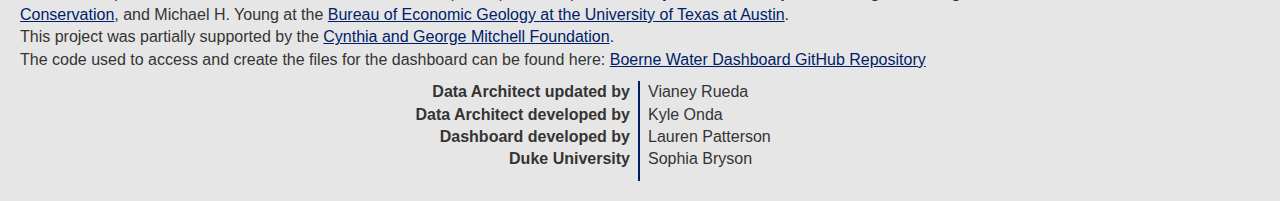
==== commit c3c2450f: "update" ====
--- a/boerne-water-supply/index.html
+++ b/boerne-water-supply/index.html
@@ -60,10 +60,10 @@
 <div class = "row header">
     <div class="col-sm-8">    
         <h1 style="padding-left: 1em;">Boerne Water Dashboard</h1> 
-        <hr style="background-color: #6c019c; height: 5px; margin-top: 1px;">
+        <hr style="background-color: #d19000; height: 5px; margin-top: 1px;">
     </div>
     <div class="col-sm-2">
-        <a href = "https://www.ci.boerne.tx.us//149/Utilities"> <img src="img/boerne_logo.png" style="width: 200px; height: 78px; padding-top: 10px; display: inline-block;"> </a> 
+        <a href = "https://www.ci.boerne.tx.us//149/Utilities"> <img src="img/boerne_logo.png" style="width: 200px; height: 90px; padding-top: 5px; display: inline-block;"> </a> 
     </div>
     <div class="col-sm-2">
         <a href = "https://internetofwater.org/"> <img src="img/iow_logo.png" style="width: 200px; height: 78px; padding-top: 10px; display: inline-block;"> </a> 
@@ -75,18 +75,18 @@
 ####################################################################################################################-->
 <div class = "row header" style="margin-left: 15px;">
   <p style=" font-size: 14px;"><i><b>Disclaimer:</b> This tool is best viewed in Chrome, Firefox, Microsoft Edge, and Safari.</i></p>
-  <p style="font-size: 16px;"><span style="color: rgb(108,1,156); font-size: 18px"><b>Welcome to the Boerne Water Dashboard. </b></span> The purpose of this dashboard is to provide water-related data to users in one easy to navigate website. 
+  <p style="font-size: 16px;"><span style="color: rgb(000,152,118); font-size: 18px"><b>Welcome to the Boerne Water Dashboard. </b></span> The purpose of this dashboard is to provide water-related data to users in one easy to navigate website. 
     As part of the efforts by the City of Boerne to increase water sustainability and resilience, this website is meant to assist individuals in their decisions as they pertain to water. Simply put, we believe this will better help residents of 
     Boerne and Kendall County better understand where the water they consume every day comes from and how our water resources across the Lone Star State are connected. These efforts tie into a broader Internet of Water, where data can lead to 
     better management. Join the City of Boerne in expanding these efforts by exploring data below.<br>
   </p>  
-  <!-- <p style="font-size: 16px;"><span style="color: rgb(108,1,156); font-size: 18px"><b>For a walkthrough of the dashboard,</b></span> please watch this <a href="https://www.youtube.com/watch?v=qurbL8w9JPM" target = "_blank">video</a>.<br> -->
-
-  <p style="font-size: 16px;"><span style="color: rgb(108,1,156); font-size: 18px"><b>To get started,</b></span> select a utility from the map or drop down menu (as this project grows, more utilities will be included). <br>
-    <span style="color: rgb(108,1,156); font-size: 18px"><b>Next,</b></span> users can select different tabs on the right to learn more about water supply conditions.<br>
-    <span style="color: rgb(108,1,156); font-size: 18px"><b>The help icons</b></span> and text descriptions provide more details to understand each tab.
+  <!-- <p style="font-size: 16px;"><span style="color: rgb(000,152,118); font-size: 18px"><b>For a walkthrough of the dashboard,</b></span> please watch this <a href="https://www.youtube.com/watch?v=qurbL8w9JPM" target = "_blank">video</a>.<br> -->
+
+  <p style="font-size: 16px;"><span style="color: rgb(000,152,118); font-size: 18px"><b>To get started,</b></span> select a utility from the map or drop down menu (as this project grows, more utilities will be included). <br>
+    <span style="color: rgb(000,152,118); font-size: 18px"><b>Next,</b></span> users can select different tabs on the right to learn more about water supply conditions.<br>
+    <span style="color: rgb(000,152,118); font-size: 18px"><b>The help icons</b></span> and text descriptions provide more details to understand each tab.
   </p>
-  <p style="font-size: 16px;"><span style="color: rgb(108,1,156); font-size: 18px"><b>Note,</b></span> throughout the dashboard you will find underlined text. These are links that can transfer you to other websites with more information.<br></p>
+  <p style="font-size: 16px;"><span style="color: rgb(000,152,118); font-size: 18px"><b>Note,</b></span> throughout the dashboard you will find underlined text. These are links that can transfer you to other websites with more information.<br></p>
   
   <div class="col-sm-14">
     <img src="img/boerne_lake.png" style="width: 350px; height: 220px; padding-top: 10px; padding-bottom: 20px; display: inline-block;"> </a> 
@@ -117,7 +117,7 @@
         <h3 class="chartTitles">Turn Map Layers On and Off</h3>
         <h5 class="chartTitles">Once a layer is chosen, hover over it for more information. For definitions on these layers, scroll to the bottom of the map</h3> 
         <div class="row" style="text-align: center; display: inline;"> 
-            <button class = "btn" value = "menuUtility" id = "menuUtility" style= "background-color: #6c019c; color: gold;">Utility</button>
+            <button class = "btn" value = "menuUtility" id = "menuUtility" style= "background-color: #001d67; color: #98d801;">Utility</button>
             <button class="btn" value= "menuCounty" id= "menuCounty" >County</button>
             <button class="btn" value= "menuGMA" id= "menuGMA">Groundwater Mgmt Area</button>
             <button class="btn" value="menuBasins" id="menuBasins">River Basin</button>
@@ -136,7 +136,7 @@
             <button class="btn forecast" value= "menuForecastTEMP6" id= "menuForecastTEMP6">Temp 6-10 Day Forecast</button>
         </div><!--end top row-->
      <!--ADD DIV TO TURN ON WHEN QPF 7-day forecast selected-->
-     <div id="moreForecastInfo" style="text-align: center; color: rgb(108,1,156); display: none;">
+     <div id="moreForecastInfo" style="text-align: center; color: rgb(000,152,118); display: none;">
         <p>For additional forecasts, please visit the <a href="https://www.wpc.ncep.noaa.gov/#page=ovw" target="_blank">Weather Precipitation Center</a>.</p>
       </div>
 
@@ -145,14 +145,14 @@
     <!--#######################################################################################################
                                     MAP DIV
     ######################################################################################################-->
-     <div class="map-layer-row" id = "map-column" style="z-index: 1px;" style="border: thin solid rgb(108,1,156);">
+     <div class="map-layer-row" id = "map-column" style="z-index: 1px;" style="border: thin solid rgb(000,152,118);">
            <div id="map" style="height: 600px; z-index: 10;"> <!--border: thin solid black;"--> 
            <div class="infoMap" id="map_hover_box"><p><strong>Hover over a utility for more information</strong></p></div>
            <div class="legend" id="stream-legend" style="display: none;"></div>    
            <div class="legend" id="drought-legend" style="display: none;"></div>    
          </div> <!--end map Div-->
       </div><!--end map row div-->
-      <div style="padding-top: 5px; border-right: thin solid rgb(108,1,156); border-bottom: thin solid rgb(108,1,156);">
+      <div style="padding-top: 5px; border-right: thin solid rgb(000,152,118); border-bottom: thin solid rgb(000,152,118);">
       <p> Below are definitions/explenations for the map layers found above</p>
         <ul style="list-style-type:square">                             
           <li> <b>Utility:</b> geographic boundary of the utility.</li>
@@ -365,7 +365,7 @@
           <div class = "col-sm-9" id = "demandPlot" style="padding: 0;">
             <img class = "chart-holder-icon" src="img/demand_chart_icon.png">
           </div>
-          <h4 class="chartTitles" id = "demandTitle">Cummulative Demand</h4>
+          <h4 class="chartTitles" id = "demandTitle">Cumulative Demand</h4>
           <div class = "col-sm-9" id = "demandCumPlot" style="padding: 0;"></div>
         </div>
     </div>
@@ -640,7 +640,7 @@
                                      ADD FOOTER
       ######################################################################################################-->
 <footer>
-    <h4 style="color: rgb(108,1,156);">Credits</h4>
+    <h4 style="color: rgb(000,152,118);">Credits</h4>
     <p> This tool is a product of the  <a href="https://internetofwater.org/" target = "_blank">Internet of Water</a> and was developed in partnership with the <a href = "https://www.ci.boerne.tx.us/" target = "_blank"> City of Boerne</a>, Benjamin Eldredge and Margaret Lamar at the <a href="https://cibolo.org/" target="_blank">Cibolo Center for Conservation</a>, and Michael H. Young at the <a href="https://www.beg.utexas.edu/" target="_blank">Bureau of Economic Geology at the University of Texas at Austin</a>. 
       <br>
       This project was partially supported by the <a href="https://cgmf.org/p/home.html" target="_blank">Cynthia and George Mitchell Foundation</a>.
--- a/boerne-water-supply/css/main_content.css
+++ b/boerne-water-supply/css/main_content.css
@@ -11,7 +11,7 @@
    ========================================================================== */
 
 html {
-    color: #6c019c;
+    color: #001d67;
     font-size: 1em;
     line-height: 1.4;
 }
@@ -20,12 +20,12 @@
  * Remove text-shadow in selection highlight:
 */
 ::-moz-selection {
-    background: #6c019c;
+    background: #001d67;
     text-shadow: none;
 }
 
 ::selection {
-    background: #6c019c;
+    background: #001d67;
     text-shadow: none;
 }
 
@@ -123,11 +123,11 @@
 /*Make URL's IoW specific*/
 a {
     /*color: #831a1b;*/
-    color: #6c019c;
+    color: #001d67;
     text-decoration: underline;
 }
 a:hover {
-    color: #6c019c;
+    color: #001d67;
     text-decoration: underline;
 }
 
@@ -172,7 +172,7 @@
 }
 
 .my-custom-scrollbar {
-    height: 650px;
+    height: 1200px;
     overflow: auto;
     position: relative;
 }
@@ -233,7 +233,7 @@
 /*Header
 ---------------------------------------*/
 .header {
-    color: #6c019c;
+    color: #001d67;
     font-family: "Open Sans", sans-serif;
     font-size: 18px;
     margin: 5px 1px;
@@ -250,7 +250,7 @@
 /*Headers for chart titles and map layers
 ---------------------------------------*/
 .chartTitles {
-    color: rgb(108, 1, 156);
+    color: rgb(000, 029, 103);
     font-family: "Open Sans", sans-serif;
     font-weight: bold;
     margin: 1px auto;
@@ -281,7 +281,7 @@
 }
 
 .nav-pills > li > a {
-    color: rgb(108,1,156);
+    color: rgb(000, 029, 103);
     font-weight: bold;
     text-decoration: none;
 }
@@ -289,8 +289,8 @@
 .nav-pills > li.active > a,
 .nav-pills > li.active > a:hover,
 .nav-pills > li.active > a:focus {
-    background-color: #6c019c;
-    color: #ffd700;
+    background-color: #001d67;
+    color: #98d801;
     font-weight: bold;
 }
 
@@ -298,7 +298,7 @@
 ---------------------------------------------------------*/
 .map-layers-row {
     background-color: rgb(240, 240, 240);
-    border: thin solid rgb(108, 1, 156);
+    border: thin solid rgb(000, 029, 103);
     margin: 1px 0 0 0;
     padding: 2px;
     text-align: center;
@@ -425,7 +425,7 @@
 }
 .intro-bkgd {
     background-color: rgb(245, 245, 245);
-    border-bottom: solid 2px rgb(108, 1, 156);
+    border-bottom: solid 2px rgb(000, 029, 103);
     padding: 20px;
     position: relative;
     margin: 0 -10px;
@@ -460,7 +460,7 @@
 
 .left-footer {
     background-color: rgb(230, 230, 230);
-    border-right: solid 2px rgb(108, 1, 156);
+    border-right: solid 2px rgb(000, 029, 103);
     display: inline-block;
     left: 0;
     position: relative;
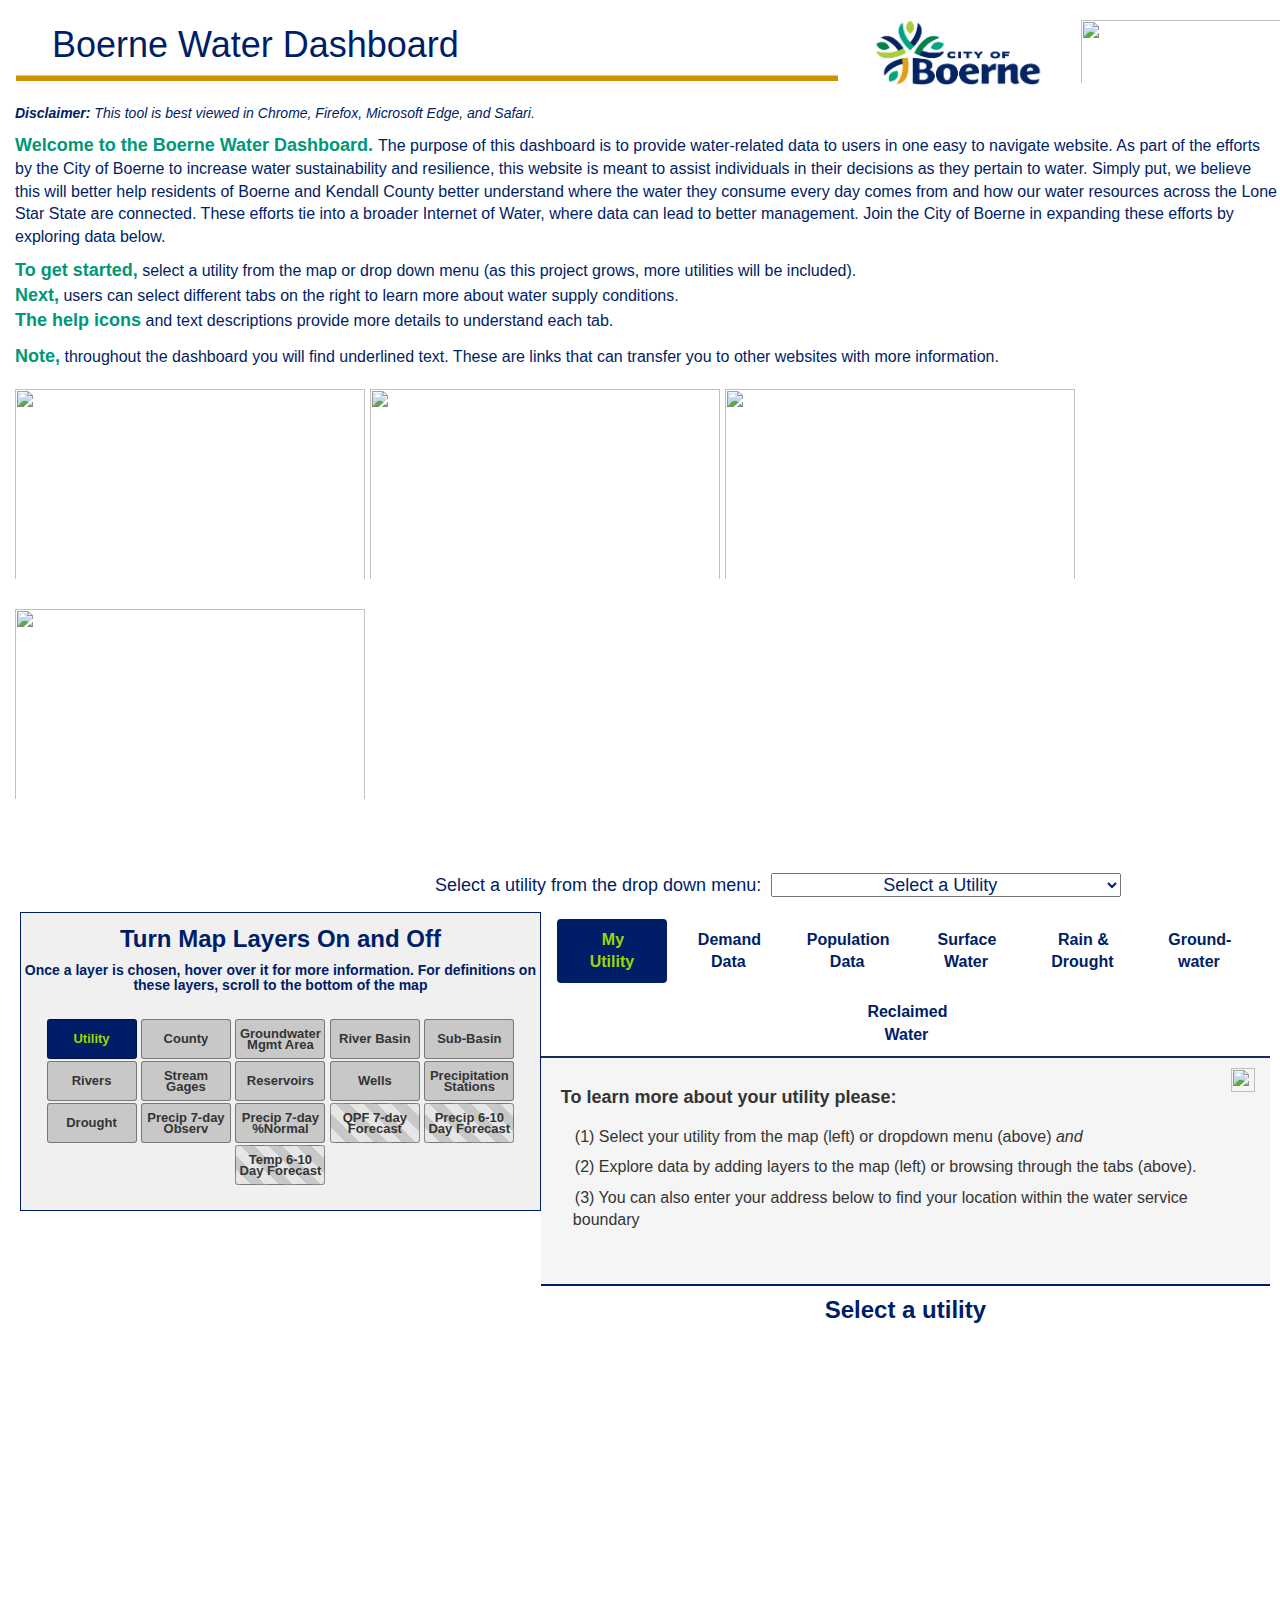
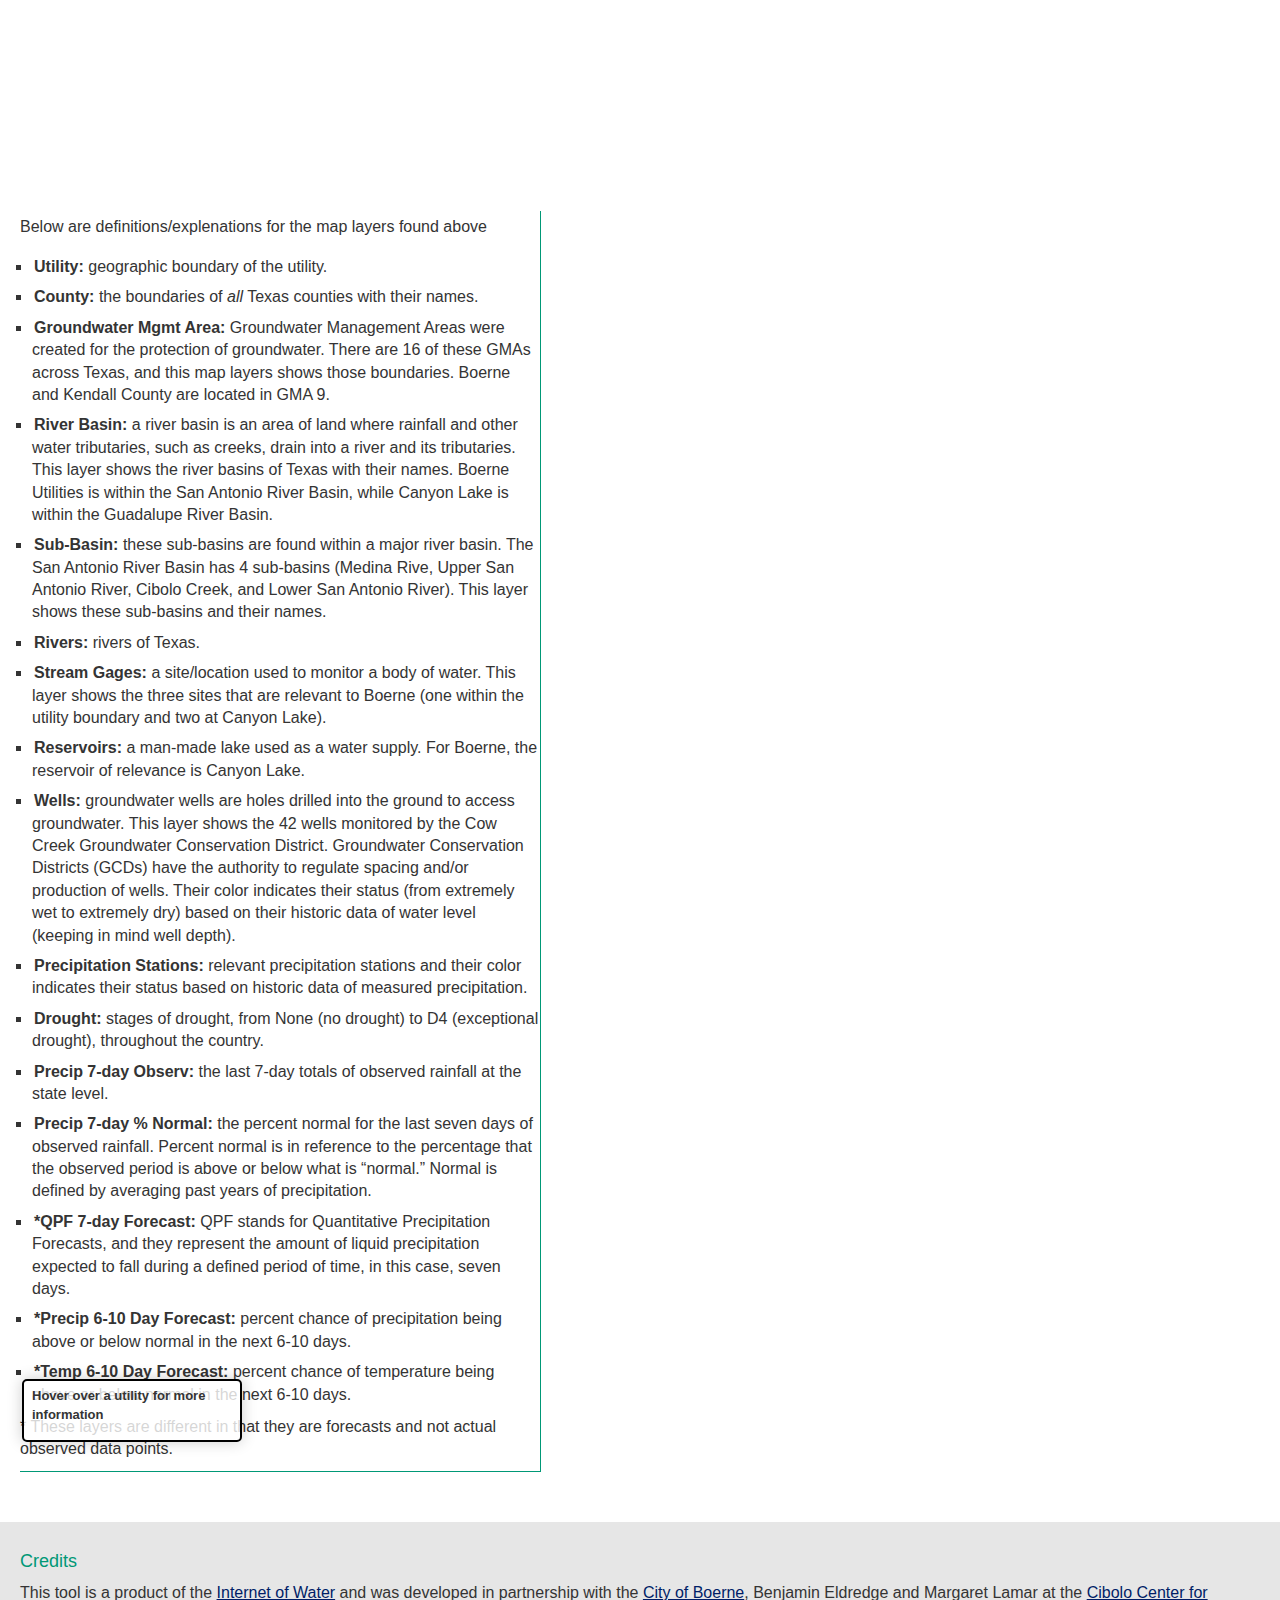
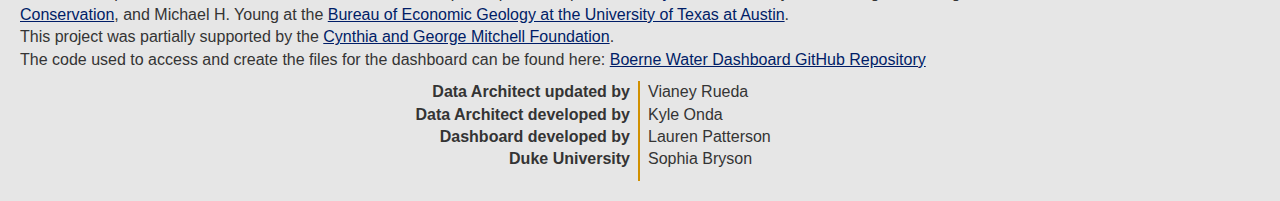
==== commit 48a53918: "update" ====
--- a/boerne-water-supply/index.html
+++ b/boerne-water-supply/index.html
@@ -63,10 +63,10 @@
         <hr style="background-color: #d19000; height: 5px; margin-top: 1px;">
     </div>
     <div class="col-sm-2">
-        <a href = "https://www.ci.boerne.tx.us//149/Utilities"> <img src="img/boerne_logo.png" style="width: 200px; height: 90px; padding-top: 5px; display: inline-block;"> </a> 
+        <a href = "https://www.ci.boerne.tx.us//149/Utilities"> <img src="img/boerne_logo.png" style="width: 180px; height: 90px; padding-top: 5px; display: inline-block;"> </a> 
     </div>
     <div class="col-sm-2">
-        <a href = "https://internetofwater.org/"> <img src="img/iow_logo.png" style="width: 200px; height: 78px; padding-top: 10px; display: inline-block;"> </a> 
+        <a href = "https://internetofwater.org/"> <img src="img/iow_logo.png" style="width: 200px; height: 78px; padding-top: 15px; display: inline-block;"> </a> 
     </div>
 </div>
 
--- a/boerne-water-supply/css/main_content.css
+++ b/boerne-water-supply/css/main_content.css
@@ -460,7 +460,7 @@
 
 .left-footer {
     background-color: rgb(230, 230, 230);
-    border-right: solid 2px rgb(000, 029, 103);
+    border-right: solid 2px rgb(209, 144, 000);
     display: inline-block;
     left: 0;
     position: relative;
